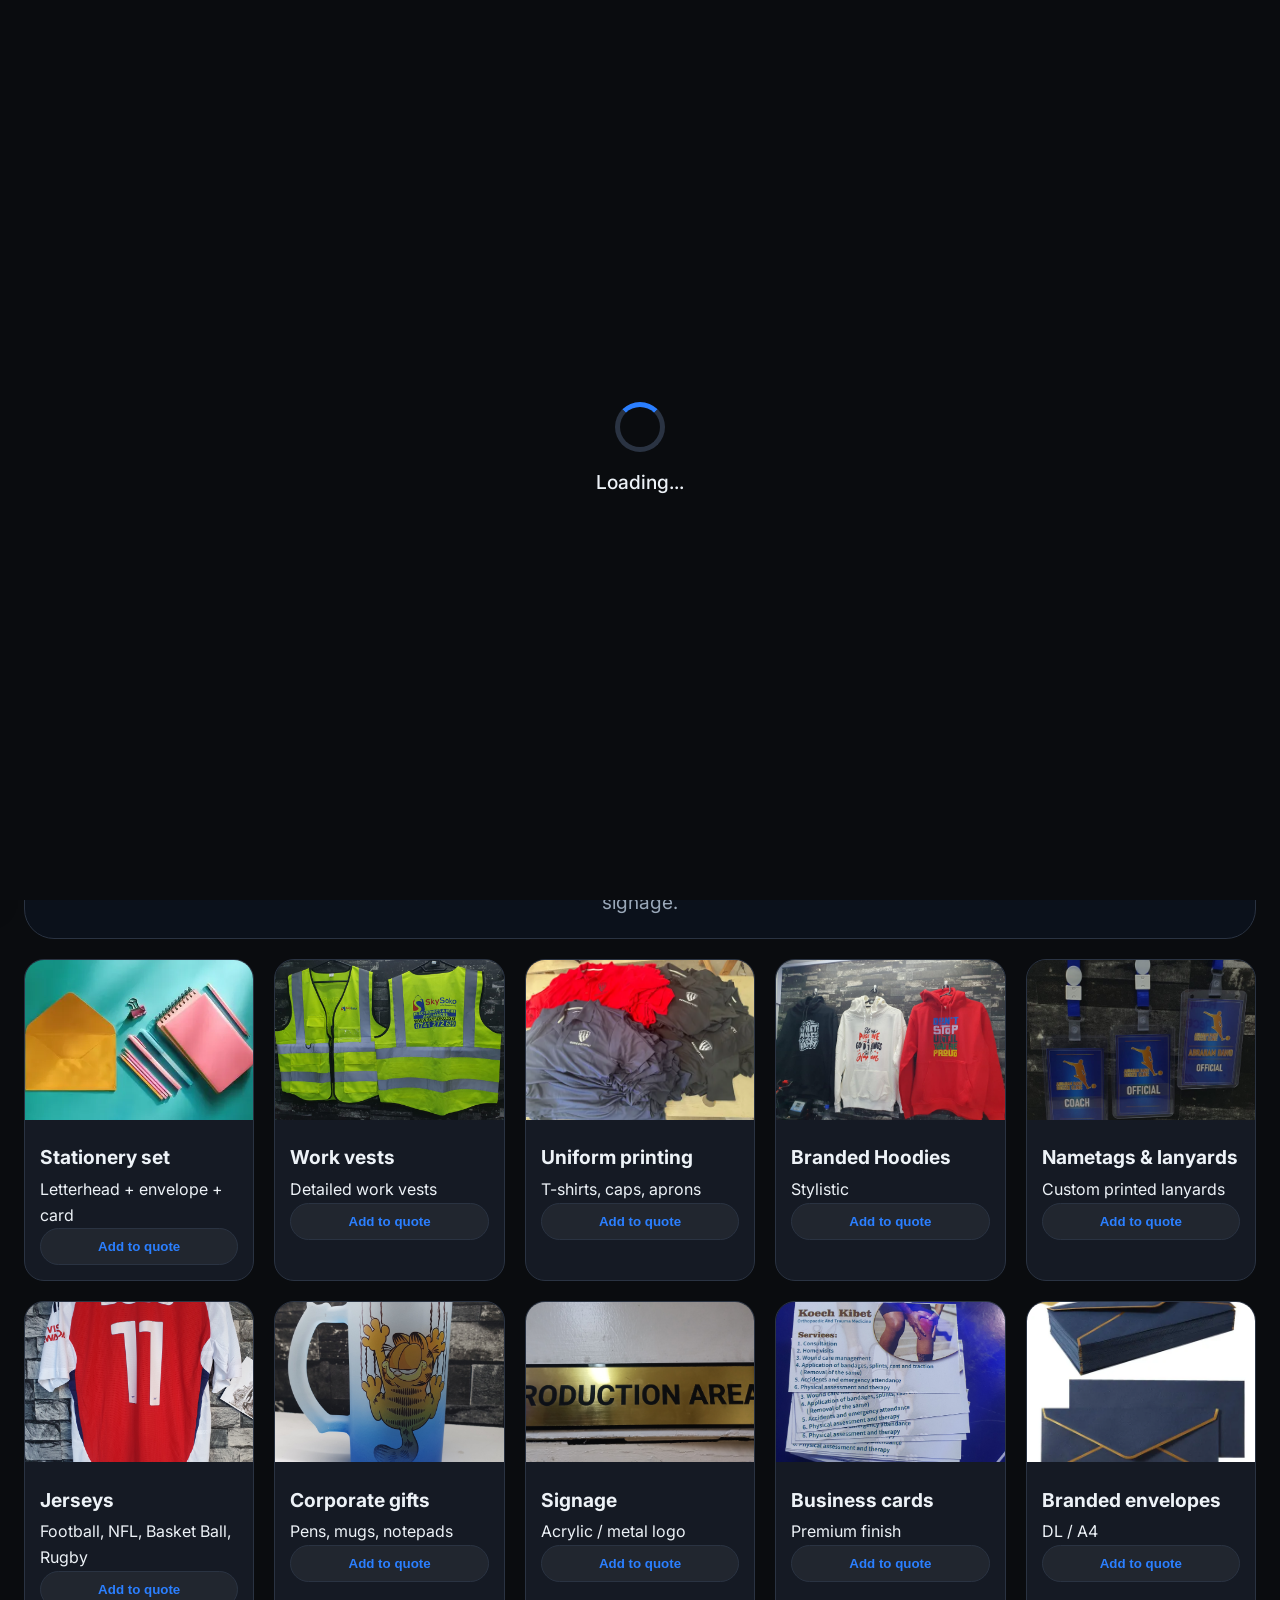
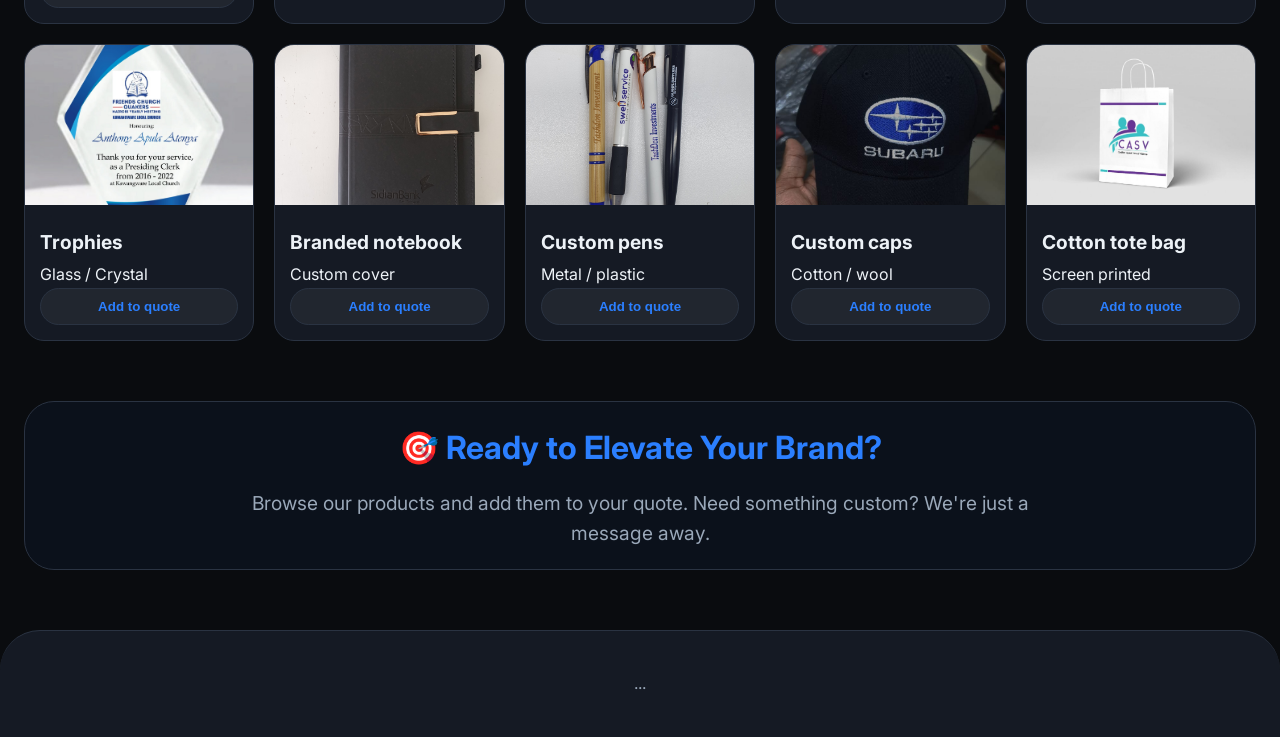
==== branding.html @ 198c9881 "added new separate pages differentiated the desktop mode from mobile" ====
<!DOCTYPE html>
<html lang="en" data-theme="dark">
<head>
    <meta charset="UTF-8">
    <meta name="viewport" content="width=device-width, initial-scale=1.0, maximum-scale=1.0, user-scalable=yes">
    <title>alQa Brands | Corporate Branding</title>
    <link href="https://fonts.googleapis.com/css2?family=Inter:wght@300;400;500;600;700;800;900&display=swap" rel="stylesheet">
    <link href="style.css" rel="stylesheet">
</head>
<body>
<div id="loading-screen" class="loading-screen">
    <div class="spinner"></div>
    <p>Loading...</p>
</div>

<div class="doodle-wrapper">
    <div class="doodle shape-circle"></div>
    <div class="doodle shape-triangle"></div>
    <div class="doodle shape-square"></div>
    <div class="doodle shape-blob"></div>
</div>

<div id="toast" class="toast">Thank you for contacting us! We'll reach back within 24 hours.</div>

<!-- MODAL for adding to cart -->
<div id="cartModal" class="modal">...</div>
<div id="channelModal" class="modal channel-modal">...</div>

<div id="overlay" class="overlay" onclick="closeNav()"></div>

<!-- Mobile Sidebar (same as design.html) -->
<div id="mySidebar" class="sidebar">...</div>

<a href="#quote-area" class="cart-float" id="cart-float">🛒 Quote (<span id="cart-count">0</span>)</a>

<header>
    <div class="logo">
        <a href="index.html" title="Back to top">
            <img src="images/logo/best logo.png" class="logo-img" alt="alQa">
        </a>
    </div>
    <nav class="desktop-nav">
        <ul>
            <li><a href="index.html">🏠 Home</a></li>
            <li><a href="index.html#about">📌 About</a></li>
            <li class="dropdown">
                <a href="#">📦 Services ▼</a>
                <ul class="dropdown-menu">
                    <li><a href="design.html">🎨 Design</a></li>
                    <li><a href="branding.html">🏷️ Branding</a></li>
                    <li><a href="printing.html">🖨️ Printing</a></li>
                </ul>
            </li>
            <li><a href="index.html#contact">📞 Contact</a></li>
            <li><a href="#quote-area" class="cart-nav">🛒 <span id="nav-cart-count">0</span></a></li>
        </ul>
    </nav>
    <div class="mobile-controls">...</div>
</header>

<div class="container">
    <div class="persuasive">
        <h3>🌟 Build a Brand That Lasts</h3>
        <p>Your brand is more than a logo – it's the emotion people feel when they interact with your business. We create cohesive identities that build trust and recognition. From stationery to signage, we've got you covered.</p>
    </div>

    <h1 class="page-title">🏷️ Corporate Branding</h1>
    <p class="page-description">Discover our full range of branding products. Make your mark with consistent, professional branding.</p>

    <!-- Carousel for Branding (6 slides) – replace with your slides -->
    <div class="carousel-container" id="carousel-branding">
        <div class="carousel-slides">
            <div class="carousel-slide">
                <img src="images/branding/T-shirts2.jpeg" alt="Branding 1">
                <img src="images/branding/hoodie.jpeg" alt="Branding 2">
                <img src="images/branding/glass trophies.jpeg" alt="Branding 3">
                <img src="images/branding/wrist bands.jpeg" alt="Branding 4">
            </div>
            <div class="carousel-slide">
                <img src="images/branding/office branding 1.jpg" alt="Branding 5">
                <img src="images/branding/nametags.jpeg" alt="Branding 6">
                <img src="images/branding/T-shirts4.jpeg" alt="Branding 7">
                <img src="images/branding/hoodie3.jpeg" alt="Branding 8">
            </div>
            <div class="carousel-slide">
                <img src="images/printing/arsenal.jpg" alt="Branding 9">
                <img src="images/branding/cups2.jpg" alt="Branding 10">
                <img src="images/branding/sign.jpg" alt="Branding 11">
                <img src="images/branding/business cards.jpg" alt="Branding 12">
            </div>
            <div class="carousel-slide">
                <img src="images/branding/hoodie2.jpeg" alt="Branding 13">
                <img src="images/branding/cotton caps2.jpeg" alt="Branding 14">
                <img src="images/branding/booklet.jpg" alt="Branding 15">
                <img src="images/branding/pens.jpg" alt="Branding 16">
            </div>
            <div class="carousel-slide">
                <img src="images/branding/cups1.jpg" alt="Branding 17">
                <img src="images/branding/shoppingbags.jpg" alt="Branding 18">
                <img src="images/branding/IMG20250901142927.jpg" alt="Branding 19">
                <img src="images/branding/lanyards.jpeg" alt="Branding 20">
            </div>
            <div class="carousel-slide">
                <img src="images/branding/office branding 3.jpg" alt="Branding 21">
                <img src="images/branding/mugs.jpeg" alt="Branding 22">
                <img src="images/branding/office branding.jpeg" alt="Branding 23">
                <img src="images/branding/branded envelopes.webp" alt="Branding 24">
            </div>
        </div>
        <div class="carousel-arrow prev" onclick="changeSlide('branding', -1)">❮</div>
        <div class="carousel-arrow next" onclick="changeSlide('branding', 1)">❯</div>
        <div class="carousel-dots" id="dots-branding"></div>
    </div>

    <div class="persuasive" style="margin-top: 20px;">
        <h3>📈 Why Consistent Branding Matters</h3>
        <p>Brands that are consistently presented are 3–4 times more likely to be noticed. We help you maintain that consistency across every touchpoint – from business cards to office signage.</p>
    </div>

    <!-- Gallery grid with many containers -->
    <div class="gallery-grid">
        <!-- all branding cards (15+ items) – replace with your actual cards -->
        <div class="gallery-card"><img src="images/branding/stationeryset.webp" class="gallery-img"><div class="gallery-info"><h3>Stationery set</h3><p>Letterhead + envelope + card</p><button class="add-btn" onclick="openModal('Stationery set')">Add to quote</button></div></div>
        <div class="gallery-card"><img src="images/branding/work vests.jpeg" class="gallery-img"><div class="gallery-info"><h3>Work vests</h3><p>Detailed work vests</p><button class="add-btn" onclick="openModal('Vehicle wrap')">Add to quote</button></div></div>
        <div class="gallery-card"><img src="images/branding/uniform.webp" class="gallery-img"><div class="gallery-info"><h3>Uniform printing</h3><p>T-shirts, caps, aprons</p><button class="add-btn" onclick="openModal('Uniform printing')">Add to quote</button></div></div>
        <div class="gallery-card"><img src="images/branding/hoodie2.jpeg" class="gallery-img"><div class="gallery-info"><h3>Branded Hoodies</h3><p>Stylistic </p><button class="add-btn" onclick="openModal('Brand manual')">Add to quote</button></div></div>
        <div class="gallery-card"><img src="images/branding/lanyards.jpeg" class="gallery-img"><div class="gallery-info"><h3>Nametags & lanyards</h3><p>Custom printed lanyards</p><button class="add-btn" onclick="openModal('Lanyards')">Add to quote</button></div></div>
        <div class="gallery-card"><img src="images/printing/arsenal.jpg" class="gallery-img"><div class="gallery-info"><h3>Jerseys</h3><p>Football, NFL, Basket Ball, Rugby</p><button class="add-btn" onclick="openModal('Expo booth')">Add to quote</button></div></div>
        <div class="gallery-card"><img src="images/branding/cups2.jpg" class="gallery-img"><div class="gallery-info"><h3>Corporate gifts</h3><p>Pens, mugs, notepads</p><button class="add-btn" onclick="openModal('Corporate gifts')">Add to quote</button></div></div>
        <div class="gallery-card"><img src="images/branding/sign.jpg" class="gallery-img"><div class="gallery-info"><h3>Signage</h3><p>Acrylic / metal logo</p><button class="add-btn" onclick="openModal('Reception sign')">Add to quote</button></div></div>
        <div class="gallery-card"><img src="images/branding/business cards.jpg" class="gallery-img"><div class="gallery-info"><h3>Business cards</h3><p>Premium finish</p><button class="add-btn" onclick="openModal('Business cards')">Add to quote</button></div></div>
        <div class="gallery-card"><img src="images/branding/branded envelopes.webp" class="gallery-img"><div class="gallery-info"><h3>Branded envelopes</h3><p>DL / A4</p><button class="add-btn" onclick="openModal('Envelopes')">Add to quote</button></div></div>
        <div class="gallery-card"><img src="images/branding/glass trophies.jpeg" class="gallery-img"><div class="gallery-info"><h3>Trophies</h3><p>Glass / Crystal</p><button class="add-btn" onclick="openModal('Presentation folder')">Add to quote</button></div></div>
        <div class="gallery-card"><img src="images/branding/booklet.jpg" class="gallery-img"><div class="gallery-info"><h3>Branded notebook</h3><p>Custom cover</p><button class="add-btn" onclick="openModal('Notebook')">Add to quote</button></div></div>
        <div class="gallery-card"><img src="images/branding/pens.jpg" class="gallery-img"><div class="gallery-info"><h3>Custom pens</h3><p>Metal / plastic</p><button class="add-btn" onclick="openModal('Custom pens')">Add to quote</button></div></div>
        <div class="gallery-card"><img src="images/branding/cotton caps.jpeg" class="gallery-img"><div class="gallery-info"><h3>Custom caps</h3><p>Cotton / wool</p><button class="add-btn" onclick="openModal('Caps')">Add to quote</button></div></div>
        <div class="gallery-card"><img src="images/branding/shoppingbags.jpg" class="gallery-img"><div class="gallery-info"><h3>Cotton tote bag</h3><p>Screen printed</p><button class="add-btn" onclick="openModal('Tote bag')">Add to quote</button></div></div>
    </div>

    <div class="persuasive" style="margin-bottom: 60px;">
        <h3>🎯 Ready to Elevate Your Brand?</h3>
        <p>Browse our products and add them to your quote. Need something custom? We're just a message away.</p>
    </div>
</div>

<footer>...</footer>
<script src="fyeti.js"></script>
</body>
</html>
---- style.css ----
:root {
    --bg-color: #0a0c0f;
    --bg-gradient: linear-gradient(180deg, #0f1a2f 0%, #0a0c0f 600px);
    --nav-bg: #1c07bb;
    --card-bg: #151a24;
    --border-color: #2a3342;
    --sidebar-bg: #11161e;
    --text-color: #edf2f7;
    --text-muted: #9aa8b9;
    --accent: #2b7fff;
    --accent-print: #d946ef;
    --contact-bg: #1e2b4f;
    --whatsapp: #25D366;
    --danger: #f87171;
    --success: #34d399;
    --card-hover: #1f2a3a;
    --shadow: 0 20px 30px -10px rgba(0,0,0,0.6);
}
[data-theme="light"] {
    --bg-color: #f8fafc;
    --bg-gradient: linear-gradient(180deg, #e2e8f0 0%, #f8fafc 600px);
    --nav-bg: #2563eb;
    --card-bg: #ffffff;
    --border-color: #d1d9e6;
    --sidebar-bg: #ffffff;
    --text-color: #1e293b;
    --text-muted: #475569;
    --accent: #2563eb;
    --contact-bg: #2563eb;
    --card-hover: #f1f5f9;
    --shadow: 0 20px 30px -10px rgba(0,0,0,0.1);
}
* { margin: 0; padding: 0; box-sizing: border-box; }
html { scroll-behavior: smooth; }
body {
    font-family: 'Inter', sans-serif;
    background-color: var(--bg-color);
    background-image: var(--bg-gradient);
    background-attachment: fixed;
    color: var(--text-color);
    line-height: 1.6;
    min-height: 100vh;
    overflow-x: hidden;
    transition: background 0.3s, color 0.3s;
}
.container { max-width: 1280px; margin: 0 auto; padding: 0 24px; position: relative; z-index: 2; }
.doodle-wrapper { position: fixed; inset: 0; overflow: hidden; z-index: 0; pointer-events: none; opacity: 0.2; }
.shape-circle { width: 200px; height: 200px; border-radius: 50%; border: 2px solid var(--accent); top: 5%; left: -5%; animation: driftRight 30s infinite linear; }
.shape-triangle { width: 0; height: 0; border-left: 7px solid transparent; border-right: 7px solid transparent; border-bottom: 100px solid var(--accent-print); bottom: 5%; right: 5%; animation: floatUpRotate 25s infinite linear; }
.shape-square { width: 100px; height: 100px; border: 3px dashed var(--text-muted); bottom: 15%; left: 10%; animation: tumbleRight 35s infinite linear; }
.shape-blob { width: 500px; height: 500px; background: radial-gradient(circle, var(--accent) 0%, transparent 70%); opacity: 0.03; top: 50%; left: 50%; transform: translate(-50%, -50%); filter: blur(70px); animation: pulseBig 12s infinite ease-in-out; }
@keyframes driftRight { 0% { transform: translateX(0) rotate(0); } 100% { transform: translateX(120vw) rotate(20deg); } }
@keyframes floatUpRotate { 0% { transform: translateY(0) rotate(0deg); } 100% { transform: translateY(-120vh) rotate(360deg); } }
@keyframes tumbleRight { 0% { left: -10%; transform: rotate(0deg); } 100% { left: 110%; transform: rotate(720deg); } }
@keyframes pulseBig { 0%,100% { transform: translate(-50%,-50%) scale(1); } 50% { transform: translate(-50%,-50%) scale(1.3); } }

/* Loading Screen */
.loading-screen {
    position: fixed;
    top: 0;
    left: 0;
    width: 100%;
    height: 100%;
    background: var(--bg-color);
    z-index: 9999;
    display: flex;
    flex-direction: column;
    align-items: center;
    justify-content: center;
    transition: opacity 0.5s ease;
}
.spinner {
    width: 50px;
    height: 50px;
    border: 5px solid var(--border-color);
    border-top-color: var(--accent);
    border-radius: 50%;
    animation: spin 1s linear infinite;
    margin-bottom: 15px;
}
.loading-screen p {
    color: var(--text-color);
    font-size: 1.2rem;
    font-weight: 500;
}
@keyframes spin {
    to { transform: rotate(360deg); }
}

/* laptop scene with logo */
.laptop-scene { display: flex; justify-content: center; align-items: flex-end; height: 280px; margin: 20px 0 20px; perspective: 1000px; position: relative; }
.person { position: absolute; bottom: 20px; left: 50%; transform: translateX(-50%); z-index: 1; display: flex; flex-direction: column; align-items: center; animation: typeBob 2.2s infinite ease-in-out; }
.person-head { width: 70px; height: 80px; background: #e0ac69; border-radius: 40px; box-shadow: inset -5px -5px 10px rgba(0,0,0,0.2); }
.person-hair { position: absolute; top: -4px; left: -4px; width: 78px; height: 35px; background: #2b2b2b; border-radius: 40px 40px 10px 10px; }
.person-body { width: 130px; height: 90px; background: var(--nav-bg); border-radius: 40px 40px 0 0; margin-top: -8px; }
.laptop { position: relative; z-index: 10; width: 320px; transform-style: preserve-3d; transform: rotateX(8deg); animation: laptopFloat 5s ease-in-out infinite; }
.laptop-screen { width: 320px; height: 200px; background: #111; border: 8px solid #333; border-radius: 12px 12px 0 0; display: flex; align-items: center; justify-content: center; box-shadow: 0 0 30px rgba(43,127,255,0.2); }
.laptop-display { width: 100%; height: 100%; background: linear-gradient(135deg, #1a2a4a, #0a0c10); overflow: hidden; position: relative; display: flex; align-items: center; justify-content: center; }
.laptop-base { width: 360px; height: 18px; background: #333; border-radius: 0 0 15px 15px; position: absolute; bottom: -18px; left: -20px; box-shadow: 0 15px 30px rgba(0,0,0,0.7); }
.pop-icon { position: absolute; width: 48px; height: 48px; background: rgba(255,255,255,0.05); backdrop-filter: blur(4px); border-radius: 50%; display: flex; align-items: center; justify-content: center; border: 2px solid var(--accent); box-shadow: 0 0 25px var(--accent); opacity: 0; z-index: 20; }
.icon-design { animation: popOutLaptop 4s infinite ease-out 0s; left: 30%; top: 30%; }
.icon-brand { animation: popOutLaptop 4s infinite ease-out 1.2s; left: 50%; top: 40%; border-color: var(--accent-print); }
.icon-print { animation: popOutLaptop 4s infinite ease-out 2.4s; left: 40%; top: 50%; border-color: var(--whatsapp); }
@keyframes popOutLaptop { 0% { transform: scale(0) translateY(0); opacity: 0; } 15% { opacity: 1; } 100% { transform: scale(2) translateY(-180px); opacity: 0; } }
@keyframes typeBob { 0%,100% { transform: translateX(-50%) translateY(0); } 50% { transform: translateX(-50%) translateY(5px); } }
@keyframes laptopFloat { 0%,100% { transform: rotateX(8deg) translateY(0); } 50% { transform: rotateX(10deg) translateY(-8px); } }

/* Laptop logo styling */
.laptop-logo {
    position: relative;
    z-index: 15;
    background: rgba(255,255,255,0.1);
    border-radius: 20px;
    padding: 8px 12px;
    backdrop-filter: blur(4px);
    border: 2px solid var(--accent);
    box-shadow: 0 0 30px var(--accent);
    animation: logoGlow 3s infinite alternate;
    display: flex;
    align-items: center;
    gap: 8px;
}
.laptop-logo img {
    width: 40px;
    height: 40px;
    border-radius: 10px;
    object-fit: cover;
}
.laptop-logo span {
    font-weight: 900;
    font-size: 1.4rem;
    color: white;
    text-shadow: 0 0 10px var(--accent);
}
@keyframes logoGlow {
    0% { box-shadow: 0 0 20px var(--accent); border-color: var(--accent); }
    100% { box-shadow: 0 0 40px #fff; border-color: #fff; }
}

/* header & nav */
header { padding: 12px 30px; display: flex; justify-content: space-between; align-items: center; background: var(--nav-bg); box-shadow: 0 6px 18px rgba(0,0,0,0.3); position: sticky; top: 0; z-index: 2000; }
.logo { display: flex; align-items: center; }
.logo a { display: flex; align-items: center; text-decoration: none; }
.logo-img { height: 70px; width: auto; border-radius: 8px; object-fit: cover; cursor: pointer; }

/* Desktop Navigation */
.desktop-nav ul {
    display: flex;
    list-style: none;
    gap: 25px;
    align-items: center;
}

.desktop-nav a {
    color: white;
    text-decoration: none;
    font-weight: 500;
    transition: color 0.2s;
    padding: 8px 12px; /* add padding for border effect */
    border: 1px solid transparent;
    border-radius: 30px;
}
.desktop-nav a:hover {
    color: var(--accent);
    border-color: var(--accent);
    background: rgba(255,255,255,0.05);
}

/* Style the dropdown menu items like buttons */
.desktop-nav .dropdown-menu a {
    display: block;
    padding: 10px 20px;
    border: 1px solid transparent;
    border-radius: 20px;
    margin: 2px 5px;
    transition: 0.2s;
}
.desktop-nav .dropdown-menu a:hover {
    background: rgba(43,127,255,0.2);
    border-color: var(--accent);
    transform: translateX(5px);
}

/* Ensure page titles and descriptions are centered */
.page-title, .page-description {
    text-align: center;
}
.page-description {
    margin-bottom: 40px;
    font-size: 1.2rem;
    color: var(--text-muted);
}
/* Persuasive section styles */
.persuasive {
    text-align: center;
    margin: 60px 0 20px;
    padding: 20px;
    background: rgba(43,127,255,0.05);
    border-radius: 30px;
    border: 1px solid var(--border-color);
}
.persuasive h3 {
    font-size: 2rem;
    color: var(--accent);
    margin-bottom: 15px;
}
.persuasive p {
    font-size: 1.2rem;
    max-width: 800px;
    margin: 0 auto;
    color: var(--text-muted);
}
.desktop-nav .dropdown {
    position: relative;
}
.desktop-nav .dropdown-menu {
    display: none;
    position: absolute;
    top: 100%;
    left: 0;
    background: var(--sidebar-bg);
    border: 1px solid var(--border-color);
    border-radius: 8px;
    padding: 10px 0;
    min-width: 150px;
    z-index: 100;
}
.desktop-nav .dropdown:hover .dropdown-menu {
    display: block;
}
.desktop-nav .dropdown-menu li {
    list-style: none;
}
.desktop-nav .dropdown-menu a {
    display: block;
    padding: 8px 20px;
    color: var(--text-color);
}
.desktop-nav .dropdown-menu a:hover {
    background: rgba(43,127,255,0.1);
}
.desktop-nav .cart-nav {
    font-size: 1.5rem;
    color: white;
    text-decoration: none;
    display: inline-flex;
    align-items: center;
    gap: 4px;
    transition: 0.2s;
}
.desktop-nav .cart-nav:hover {
    transform: scale(1.1);
}
.desktop-nav .cart-nav span {
    background: var(--accent);
    color: black;
    border-radius: 50%;
    width: 22px;
    height: 22px;
    display: inline-flex;
    align-items: center;
    justify-content: center;
    font-size: 0.8rem;
    font-weight: bold;
    line-height: 1;
}

/* Mobile controls (hidden on desktop) */
.mobile-controls {
    display: none;
}
.mobile-controls .cart-nav {
    font-size: 1.5rem;
    color: white;
    text-decoration: none;
    display: inline-flex;
    align-items: center;
    gap: 4px;
    transition: 0.2s;
}
.mobile-controls .cart-nav:hover {
    transform: scale(1.1);
}
.mobile-controls .cart-nav span {
    background: var(--accent);
    color: black;
    border-radius: 50%;
    width: 22px;
    height: 22px;
    display: inline-flex;
    align-items: center;
    justify-content: center;
    font-size: 0.8rem;
    font-weight: bold;
    line-height: 1;
}
.menu-toggle { font-size: 1.8rem; cursor: pointer; color: white; background: none; border: none; padding: 5px; transition: 0.2s; }
.menu-toggle:hover { transform: rotate(15deg); }

/* sidebar (mobile) */
.sidebar { height: 100%; width: 300px; position: fixed; top: 0; left: -320px; background: var(--sidebar-bg); backdrop-filter: blur(12px); transition: 0.25s ease; padding-top: 90px; border-right: 1px solid var(--border-color); box-shadow: 8px 0 25px rgba(0,0,0,0.5); z-index: 1999; overflow-y: auto; }
.sidebar a, .dropdown-btn, .sidebar-theme-toggle { padding: 16px 28px; text-decoration: none; font-size: 1.1rem; color: var(--text-color); display: block; border: none; background: none; width: 100%; text-align: left; cursor: pointer; font-weight: 500; border-left: 3px solid transparent; transition: 0.2s; }
.sidebar a:hover, .dropdown-btn:hover, .sidebar-theme-toggle:hover { background: rgba(43,127,255,0.1); border-left-color: var(--accent); color: var(--accent); }
.sidebar-theme-toggle { font-size: 1.5rem; }
.dropdown-container { display: none; background: rgba(0,0,0,0.2); padding-left: 25px; }
.dropdown-container a { font-size: 0.95rem; padding: 12px 28px; color: var(--text-muted); }
.sidebar-cart-link { color: var(--accent) !important; font-weight: 700; border-top: 1px solid var(--border-color); margin-top: 15px; }
.overlay { position: fixed; display: none; inset: 0; background: rgba(0,0,0,0.65); z-index: 1998; cursor: pointer; backdrop-filter: blur(3px); }

/* cart float */
.cart-float { position: fixed; bottom: 25px; right: 25px; background: var(--whatsapp); color: white; padding: 14px 28px; border-radius: 7px; font-weight: 700; box-shadow: 0 8px 20px rgba(0,0,0,0.5); z-index: 1000; display: none; cursor: pointer; border: 1px solid rgba(255,255,255,0.15); font-size: 1.1rem; }
.cart-float:hover { background: #20ba5c; transform: scale(1.07); }

/* hero business style with images */
.hero { padding: 20px 0 7px; }
.hero-grid { display: grid; grid-template-columns: repeat(3,1fr); gap: 25px; margin-bottom: 40px; }
.hero-card {
    position: relative;
    display: flex;
    justify-content: center;
    align-items: center;
    height: 240px;
    border-radius: 24px;
    text-decoration: none;
    border: 1px solid var(--border-color);
    overflow: hidden;
    transition: 0.3s;
}
.hero-card img {
    position: absolute;
    top: 0;
    left: 0;
    width: 100%;
    height: 100%;
    object-fit: cover;
    z-index: 0;
}
.hero-card h2 {
    position: relative;
    z-index: 1;
    font-size: 2rem;
    font-weight: 900;
    text-transform: uppercase;
    letter-spacing: 3px;
    color: white;
    text-shadow: 0 4px 12px black;
    background: rgba(0,0,0,0.3);
    padding: 8px 20px;
    border-radius: 7px;
    backdrop-filter: blur(4px);
    border: 1px solid rgba(255,255,255,0.2);
}
.hero-card:hover { transform: translateY(-8px) scale(1.02); border-color: var(--accent); box-shadow: var(--shadow); }
.hero p { font-size: 1.3rem; color: var(--text-muted); max-width: 900px; margin: 0 auto 30px; text-align: center; }

.btn, .add-btn, .submit-btn { cursor: pointer; transition: 0.2s; border-radius: 12px; font-weight: 600; border: none; }
.btn { display: inline-block; background: var(--accent); color: white; padding: 14px 38px; text-decoration: none; font-size: 1.1rem; box-shadow: 0 6px 14px rgba(43,127,255,0.4); }
.btn:hover { background: #1a5fd9; transform: translateY(-3px); }
.add-btn { background: rgba(255,255,255,0.05); border: 1px solid var(--border-color); color: var(--accent); padding: 10px 18px; width: 100%; border-radius: 30px; font-weight: 600; }
.add-btn:hover { background: var(--accent); color: black; border-color: var(--accent); }

/* center button container */
.btn-center { text-align: center; margin-top: 20px; }
.view-more { text-align: center; margin: 20px 0 40px; }

/* sections */
.section-title { font-size: 2.4rem; margin: 70px 0 35px; text-align: center; font-weight: 700; letter-spacing: -0.02em; position: relative; }
.section-title:after { content: ''; display: block; width: 70px; height: 4px; background: var(--accent); margin: 15px auto 0; border-radius: 4px; }

/* About Us section */
.about-grid { display: grid; grid-template-columns: 1fr 1fr; gap: 40px; margin: 40px 0; align-items: start; }
.about-text { background: var(--card-bg); border: 1px solid var(--border-color); border-radius: 32px; padding: 35px; transition: 0.3s; }
.about-text:hover { transform: translateY(-5px); border-color: var(--accent); box-shadow: var(--shadow); }
.about-text h3 { font-size: 1.8rem; margin-bottom: 20px; color: var(--accent); }
.about-text p { color: var(--text-muted); margin-bottom: 20px; font-size: 1.1rem; line-height: 1.7; }
.about-highlight { display: flex; gap: 20px; margin-top: 25px; flex-wrap: wrap; }
.about-highlight-item { background: rgba(43,127,255,0.1); border-radius: 20px; padding: 15px 20px; flex: 1; min-width: 140px; border: 1px solid rgba(43,127,255,0.3); }
.about-highlight-item span { display: block; font-size: 1.5rem; font-weight: 800; color: var(--accent); }
.about-highlight-item small { color: var(--text-muted); font-size: 0.9rem; }
.about-map { background: var(--card-bg); border: 1px solid var(--border-color); border-radius: 32px; padding: 25px; transition: 0.3s; height: fit-content; }
.about-map:hover { transform: translateY(-5px); border-color: var(--accent); box-shadow: var(--shadow); }
.about-map img { width: 100%; border-radius: 24px; border: 1px solid var(--border-color); margin-bottom: 20px; }
.about-map h4 { font-size: 1.4rem; margin-bottom: 15px; color: var(--accent); }
.about-map p { display: flex; align-items: center; gap: 10px; margin-bottom: 15px; color: var(--text-muted); }
.about-map i { font-style: normal; font-size: 1.5rem; }

.services-grid, .steps-grid, .why-grid { display: grid; grid-template-columns: repeat(auto-fit,minmax(240px,1fr)); gap: 30px; margin-bottom: 60px; }
.service-card, .step-card, .why-card { background: var(--card-bg); border: 1px solid var(--border-color); border-radius: 24px; padding: 30px 20px; text-align: center; transition: 0.3s; backdrop-filter: blur(5px); }
.service-card:hover, .step-card:hover, .why-card:hover { transform: translateY(-10px); border-color: var(--accent); background: var(--card-hover); box-shadow: var(--shadow); }
.service-icon, .step-icon { font-size: 3.5rem; margin-bottom: 20px; }
.service-card h3, .step-card h3, .why-card h3 { font-size: 1.5rem; margin-bottom: 12px; }
.service-card p, .step-card p, .why-card p { color: var(--text-muted); font-size: 0.95rem; }

/* testimonials grid for 4 items */
.testimonials { display: grid; grid-template-columns: repeat(2,1fr); gap: 25px; margin: 40px 0; }
.testimonial-card { background: var(--card-bg); border-radius: 24px; padding: 30px; border: 1px solid var(--border-color); }
.testimonial-card p { font-style: italic; font-size: 1.1rem; margin-bottom: 15px; }
.testimonial-author { font-weight: 700; color: var(--accent); }

.gallery-grid { display: grid; grid-template-columns: repeat(auto-fit,minmax(200px,1fr)); gap: 20px; margin-bottom: 40px; }
.gallery-card { background: var(--card-bg); border-radius: 20px; overflow: hidden; border: 1px solid var(--border-color); transition: 0.3s; }
.gallery-card:hover { transform: translateY(-8px); border-color: var(--accent); box-shadow: var(--shadow); }
.gallery-img { width: 100%; height: 160px; object-fit: cover; background: #222; }
.gallery-info { padding: 15px; }
.gallery-info h3 { font-size: 1.2rem; margin-bottom: 4px; }

/* ========== HORIZONTAL CAROUSEL STYLES (4 images per slide, touching) ========== */
.carousel-container {
    position: relative;
    width: 100%;
    border-radius: 28px;
    overflow: hidden;
    box-shadow: var(--shadow);
    border: 1px solid var(--border-color);
    margin-bottom: 40px;
    background: var(--card-bg);
}
.carousel-slides {
    display: flex;
    flex-direction: row;
    transition: transform 0.5s ease-in-out;
    height: 200px;
}
.carousel-slide {
    flex: 0 0 100%;
    height: 100%;
    display: flex;
    flex-direction: row;
    gap: 0;
    padding: 0;
    background: var(--card-bg);
}
.carousel-slide img {
    flex: 1;
    height: 100%;
    object-fit: cover;
    border: 1px solid var(--border-color);
    transition: transform 0.3s;
}
.carousel-slide img:hover {
    transform: scale(1.02);
    border-color: var(--accent);
    z-index: 2;
}
.carousel-arrow {
    position: absolute;
    top: 50%;
    transform: translateY(-50%);
    width: 40px;
    height: 40px;
    background: rgba(0,0,0,0.5);
    border: 1px solid rgba(255,255,255,0.2);
    border-radius: 50%;
    display: flex;
    align-items: center;
    justify-content: center;
    color: white;
    font-size: 1.5rem;
    cursor: pointer;
    z-index: 10;
    transition: 0.2s;
    backdrop-filter: blur(4px);
}
.carousel-arrow:hover {
    background: var(--accent);
    border-color: var(--accent);
}
.carousel-arrow.prev { left: 15px; }
.carousel-arrow.next { right: 15px; }
.carousel-dots {
    position: absolute;
    bottom: 15px;
    left: 50%;
    transform: translateX(-50%);
    display: flex;
    gap: 10px;
    z-index: 10;
}
.carousel-dot {
    width: 12px;
    height: 12px;
    border-radius: 50%;
    background: rgba(255,255,255,0.5);
    border: 1px solid rgba(0,0,0,0.3);
    cursor: pointer;
    transition: 0.2s;
}
.carousel-dot.active {
    background: var(--accent);
    transform: scale(1.2);
}
.carousel-container:hover .carousel-slides {
    animation-play-state: paused;
}
@media (max-width: 700px) {
    .carousel-slides { height: 150px; }
}
@media (max-width: 480px) {
    .carousel-slides { height: 120px; }
}

/* ===== MODAL FOR ADD TO CART ===== */
.modal {
    display: none;
    position: fixed;
    top: 0; left: 0; width: 100%; height: 100%;
    background: rgba(0,0,0,0.7);
    align-items: center;
    justify-content: center;
    z-index: 3000;
    backdrop-filter: blur(5px);
}
.modal.active { display: flex; }
.modal-content {
    background: var(--card-bg);
    border: 2px solid var(--accent);
    border-radius: 32px;
    padding: 30px;
    max-width: 400px;
    width: 90%;
    box-shadow: var(--shadow);
}
.modal-content h3 { font-size: 1.8rem; margin-bottom: 20px; color: var(--accent); }
.modal-content label { display: block; margin: 15px 0 5px; color: var(--text-muted); }
.modal-content input, .modal-content textarea {
    width: 100%;
    padding: 12px;
    background: rgba(255,255,255,0.05);
    border: 1px solid var(--border-color);
    border-radius: 16px;
    color: var(--text-color);
    font-family: 'Inter', sans-serif;
}
.modal-content textarea { resize: vertical; min-height: 80px; }
.modal-actions { display: flex; gap: 15px; margin-top: 25px; justify-content: flex-end; }
.modal-actions button { padding: 12px 24px; border-radius: 40px; font-weight: 700; cursor: pointer; border: none; transition: 0.2s; }
.modal-actions .cancel { background: transparent; border: 2px solid var(--border-color); color: var(--text-muted); }
.modal-actions .cancel:hover { border-color: var(--danger); color: var(--danger); }
.modal-actions .confirm { background: var(--accent); color: black; }
.modal-actions .confirm:hover { background: #1a5fd9; transform: scale(1.05); }

/* Channel selection modal (for WhatsApp/Email) */
.channel-modal .modal-content { text-align: center; }
.channel-options { display: flex; gap: 20px; justify-content: center; margin: 30px 0; }
.channel-option {
    background: var(--card-hover);
    border: 1px solid var(--border-color);
    border-radius: 24px;
    padding: 20px;
    flex: 1;
    max-width: 140px;
    cursor: pointer;
    transition: 0.2s;
}
.channel-option:hover {
    border-color: var(--accent);
    transform: translateY(-5px);
    background: var(--card-bg);
}
.channel-option .icon { font-size: 3rem; margin-bottom: 10px; }
.channel-option span { font-weight: 700; color: var(--text-color); }

/* Toast notification - hidden by default */
.toast {
    display: none;
    position: fixed;
    top: 20px;
    left: 50%;
    transform: translateX(-50%) translateY(-100px);
    background: var(--success);
    color: black;
    padding: 16px 30px;
    border-radius: 7px;
    font-weight: 700;
    box-shadow: var(--shadow);
    z-index: 4000;
    transition: transform 0.3s ease;
    border: 2px solid var(--accent);
    text-align: center;
    min-width: 300px;
    backdrop-filter: blur(5px);
}
.toast.show { display: block; transform: translateX(-50%) translateY(0); }

/* quote area */
#quote-area { background: var(--card-bg); padding: 30px; border-radius: 28px; margin: 40px 0; border: 2px solid var(--accent); display: none; box-shadow: var(--shadow); }
#quote-area h3 { font-size: 1.8rem; margin-bottom: 20px; display: flex; align-items: center; gap: 10px; }
.quote-items { display: flex; flex-direction: column; gap: 12px; }
.quote-row { display: flex; justify-content: space-between; align-items: center; background: rgba(255,255,255,0.03); padding: 15px 20px; border-radius: 18px; border: 1px solid var(--border-color); }
.quote-details { display: flex; flex-direction: column; }
.quote-name { font-weight: 700; color: var(--accent); font-size: 1.1rem; }
.quote-note { font-size: 0.9rem; color: var(--text-muted); }
.quote-qty { background: var(--accent); color: black; padding: 4px 12px; border-radius: 40px; font-weight: 700; margin-right: 15px; }
.remove-btn { color: var(--danger); cursor: pointer; font-weight: 700; padding: 6px 15px; border-radius: 30px; border: 1px solid var(--border-color); }
.remove-btn:hover { background: var(--danger); color: white; border-color: var(--danger); }
.quote-total { font-size: 1.4rem; font-weight: 800; text-align: right; margin-top: 20px; color: var(--accent); }
.quote-actions { display: flex; gap: 15px; justify-content: flex-end; margin-top: 20px; }
.quote-actions button { background: transparent; border: 2px solid var(--accent); color: var(--accent); padding: 12px 25px; border-radius: 40px; font-weight: 700; cursor: pointer; transition: 0.2s; }
.quote-actions button:hover { background: var(--accent); color: black; }

.contact-section-wrapper { background: var(--contact-bg); padding: 60px 30px; border-radius: 48px; color: white; margin: 60px 0; }
.contact-container { display: grid; grid-template-columns: repeat(auto-fit,minmax(300px,1fr)); gap: 40px; }
.contact-form-wrapper { background: rgba(0,0,0,0.25); padding: 35px; border-radius: 32px; backdrop-filter: blur(5px); }
.form-input, .form-select, .form-textarea { width: 100%; padding: 14px; background: rgba(255,255,255,0.1); border: 1px solid rgba(255,255,255,0.2); border-radius: 18px; color: white; }
.submit-btn { background: white; color: var(--contact-bg); padding: 16px; font-weight: 800; border-radius: 7px; font-size: 1.2rem; }
.contact-info-grid { display: grid; gap: 20px; }
.contact-card { background: rgba(0,0,0,0.25); padding: 25px; border-radius: 28px; display: flex; align-items: center; gap: 20px; border: 1px solid rgba(255,255,255,0.1); }
.contact-card .icon { font-size: 2rem; }
.contact-card a { color: white; text-decoration: underline; word-break: break-word; }
.contact-card a:hover { color: var(--accent); }

footer { text-align: center; padding: 40px; border-top: 1px solid var(--border-color); color: var(--text-muted); background: var(--card-bg); border-radius: 40px 40px 0 0; margin-top: 50px; }
.footer-links { display: flex; justify-content: center; gap: 30px; margin: 20px 0; }
.footer-links a { color: var(--text-muted); text-decoration: none; }
.footer-links a:hover { color: var(--accent); }

/* ========== ENHANCED MOBILE RESPONSIVENESS ========== */
@media (max-width: 700px) {
    .desktop-nav { display: none; }
    .mobile-controls { display: flex; gap: 20px; align-items: center; }
    .hero-grid { grid-template-columns: 1fr; }
    .testimonials { grid-template-columns: 1fr; }
    .about-grid { grid-template-columns: 1fr; }
    .contact-section-wrapper { padding: 40px 20px; border-radius: 32px; }
    .contact-container { grid-template-columns: 1fr; gap: 30px; }
    .contact-form-wrapper { padding: 25px; }
    .contact-card { padding: 20px; }
    .channel-options { flex-direction: column; align-items: center; }
    .channel-option { max-width: 200px; width: 100%; }
}
@media (min-width: 701px) {
    .mobile-controls { display: none; }
    .desktop-nav { display: block; }
}
@media (max-width: 480px) {
    .container { padding: 0 16px; }
    .contact-section-wrapper { padding: 30px 15px; margin: 40px 0; }
    .contact-form-wrapper { padding: 20px 15px; }
    .contact-card { padding: 15px; gap: 15px; }
    .contact-card .icon { font-size: 1.8rem; }
    .form-input, .form-select, .form-textarea { padding: 12px; }
    .submit-btn { padding: 14px; font-size: 1.1rem; }
    .section-title { font-size: 2rem; }
}
@media (max-width: 360px) {
    .contact-section-wrapper { padding: 20px 10px; }
    .contact-form-wrapper { padding: 15px 10px; }
    .contact-card { padding: 12px 10px; gap: 10px; }
    .contact-card .icon { font-size: 1.5rem; }
    .contact-card a { font-size: 0.9rem; }
    .form-input, .form-select, .form-textarea { padding: 10px; font-size: 0.9rem; }
    .submit-btn { padding: 12px; font-size: 1rem; }
    .section-title { font-size: 1.8rem; }
}
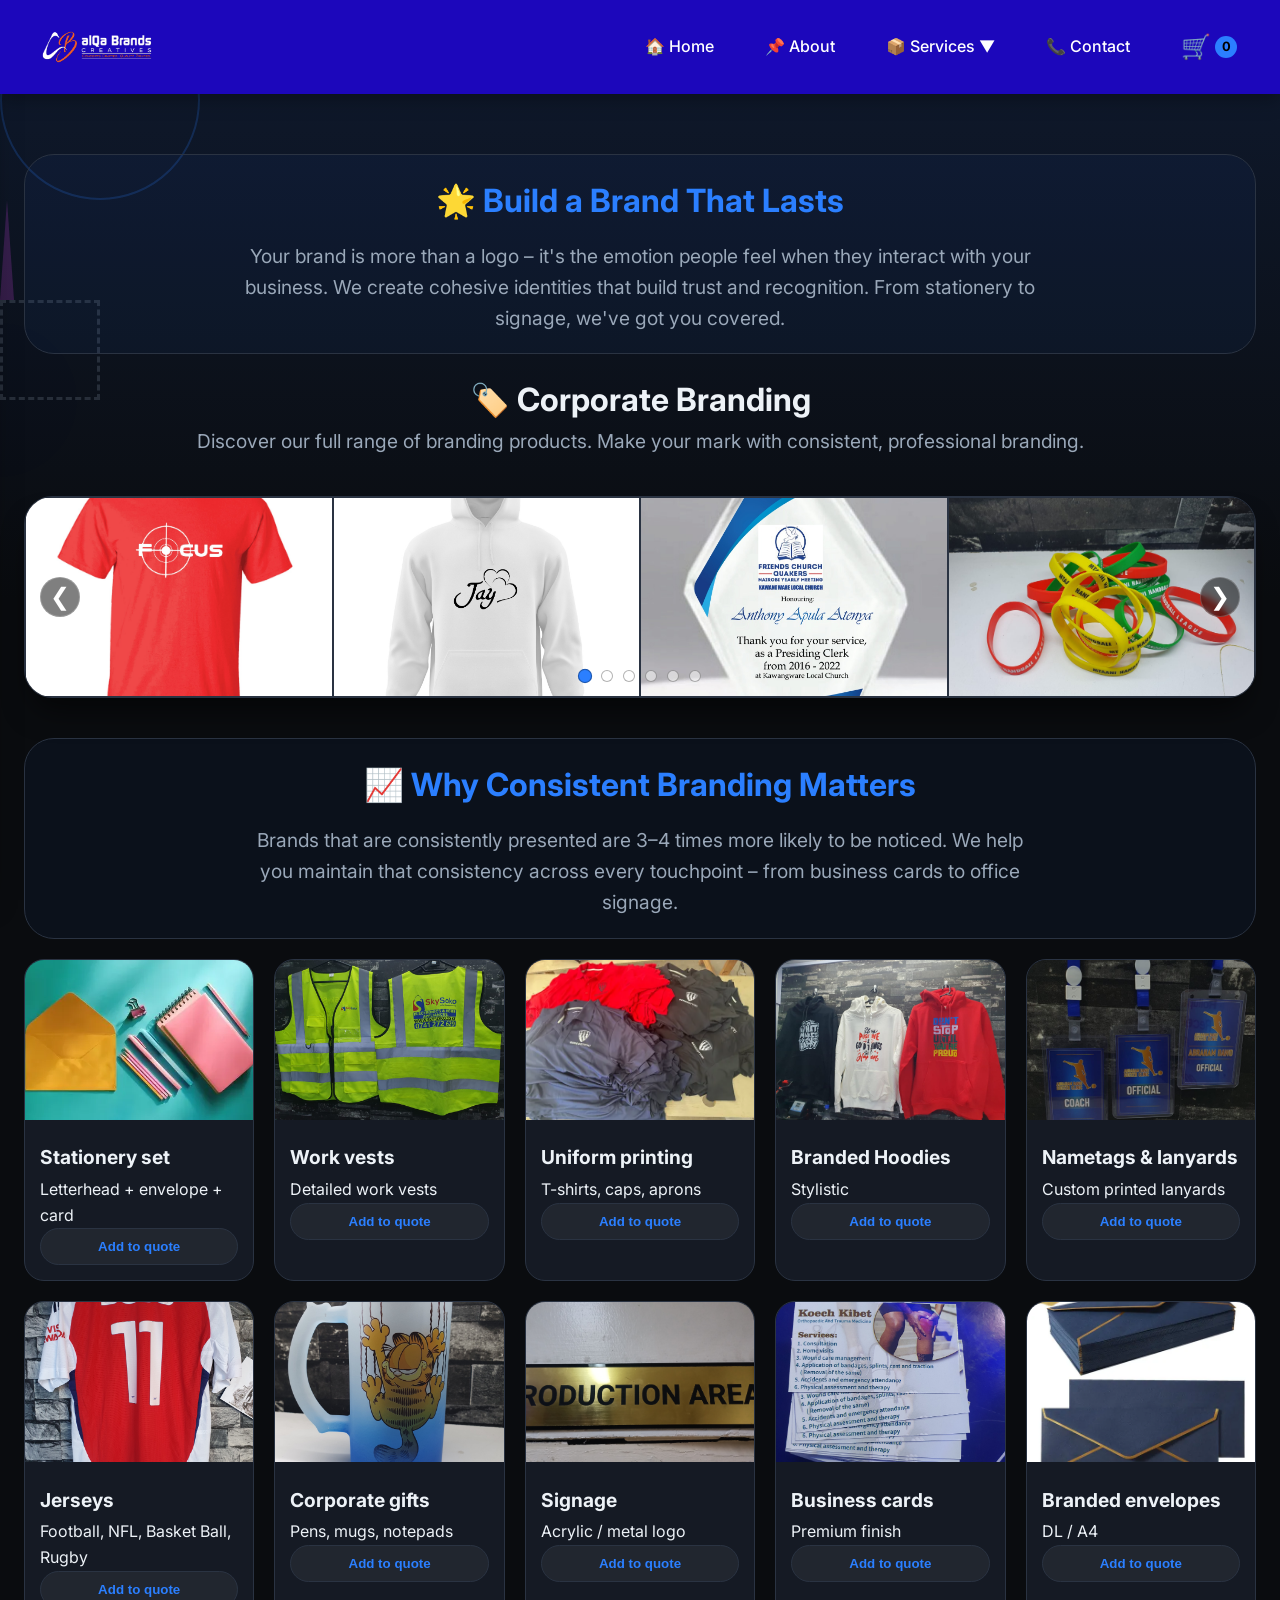
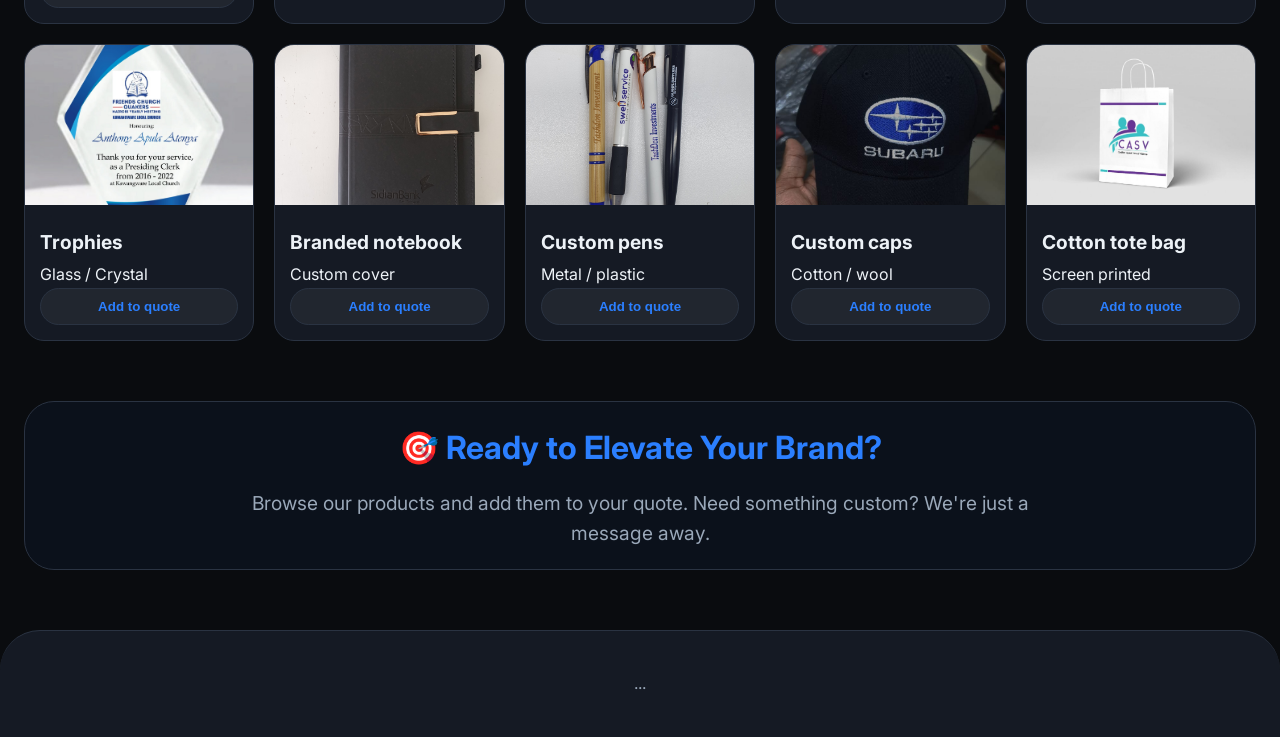
==== commit 2ab8d3c4: "necessary changes on homepage" ====
--- a/branding.html
+++ b/branding.html
@@ -8,10 +8,19 @@
     <link href="style.css" rel="stylesheet">
 </head>
 <body>
+<!-- Loading Screen -->
 <div id="loading-screen" class="loading-screen">
     <div class="spinner"></div>
     <p>Loading...</p>
 </div>
+
+<!-- Force hide loading screen after 1 second (backup) -->
+<script>
+    setTimeout(function() {
+        var ls = document.getElementById('loading-screen');
+        if (ls) ls.style.display = 'none';
+    }, 1000);
+</script>
 
 <div class="doodle-wrapper">
     <div class="doodle shape-circle"></div>
--- a/style.css
+++ b/style.css
@@ -149,6 +149,18 @@
     list-style: none;
     gap: 25px;
     align-items: center;
+}
+.desktop-nav .theme-toggle {
+    background: none;
+    border: none;
+    font-size: 1.5rem;
+    cursor: pointer;
+    color: white;
+    padding: 5px;
+    transition: 0.2s;
+}
+.desktop-nav .theme-toggle:hover {
+    transform: rotate(15deg);
 }
 
 .desktop-nav a {
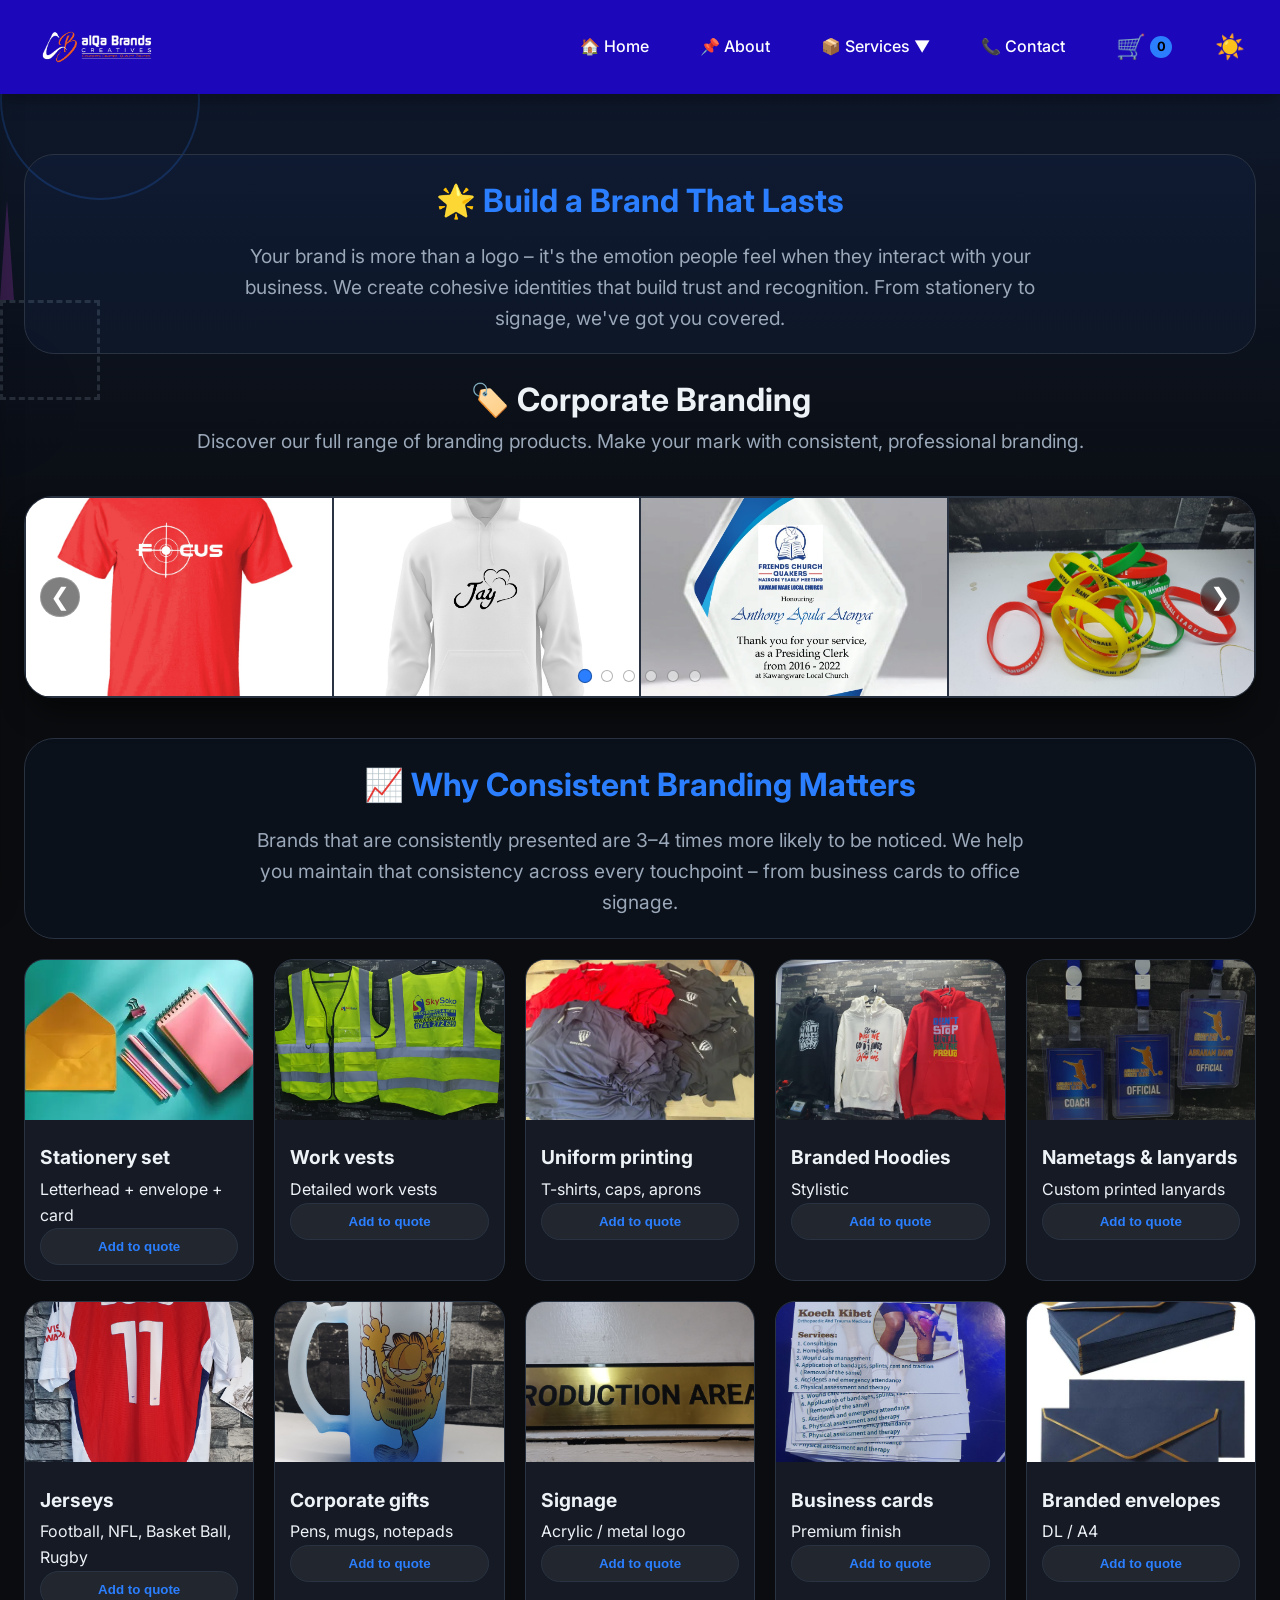
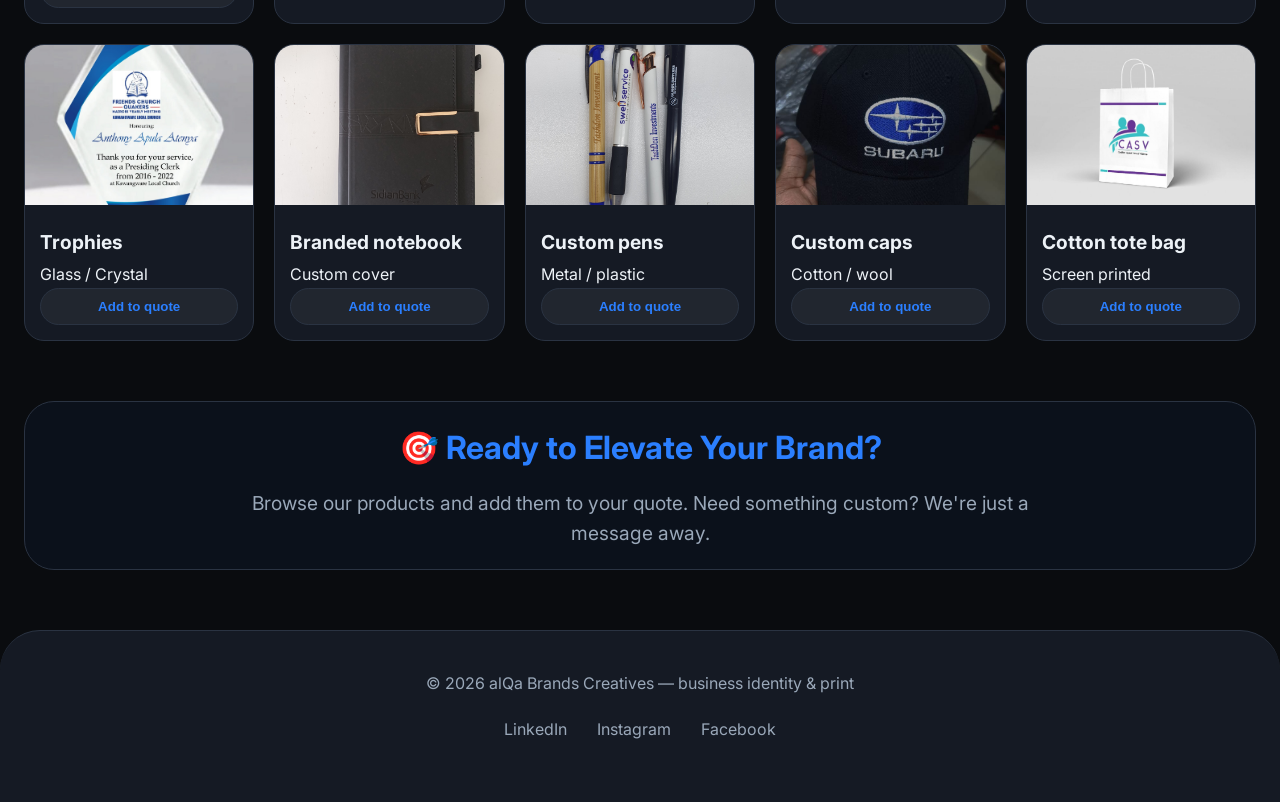
==== commit 6d4aa073: "the quotes updated" ====
--- a/branding.html
+++ b/branding.html
@@ -29,17 +29,70 @@
     <div class="doodle shape-blob"></div>
 </div>
 
+<!-- Toast notification - hidden by default -->
 <div id="toast" class="toast">Thank you for contacting us! We'll reach back within 24 hours.</div>
 
 <!-- MODAL for adding to cart -->
-<div id="cartModal" class="modal">...</div>
-<div id="channelModal" class="modal channel-modal">...</div>
-
+<div id="cartModal" class="modal">
+    <div class="modal-content">
+        <h3 id="modalItemName">Add to quote</h3>
+        <label for="modalQuantity">Quantity</label>
+        <input type="number" id="modalQuantity" value="1" min="1">
+        <label for="modalNote">Note (size, color, details)</label>
+        <textarea id="modalNote" placeholder="e.g., A0 size, red background..."></textarea>
+        <div class="modal-actions">
+            <button class="cancel" onclick="closeModal()">Cancel</button>
+            <button class="confirm" onclick="confirmAddToCart()">Add to quote</button>
+        </div>
+    </div>
+</div>
+
+<!-- Channel selection modal (WhatsApp / Email) -->
+<div id="channelModal" class="modal channel-modal">
+    <div class="modal-content">
+        <h3>Choose how to send</h3>
+        <div class="channel-options">
+            <div class="channel-option" onclick="sendViaWhatsApp()">
+                <div class="icon">💬</div>
+                <span>WhatsApp</span>
+            </div>
+            <div class="channel-option" onclick="sendViaEmail()">
+                <div class="icon">📧</div>
+                <span>Email</span>
+            </div>
+        </div>
+        <div class="modal-actions" style="justify-content: center;">
+            <button class="cancel" onclick="closeChannelModal()">Cancel</button>
+        </div>
+    </div>
+</div>
+
+<!-- Overlay for mobile sidebar -->
 <div id="overlay" class="overlay" onclick="closeNav()"></div>
 
-<!-- Mobile Sidebar (same as design.html) -->
-<div id="mySidebar" class="sidebar">...</div>
-
+<!-- Mobile Sidebar -->
+<div id="mySidebar" class="sidebar">
+    <button class="sidebar-theme-toggle" onclick="toggleTheme()" id="theme-btn-mobile">☀️</button>
+    <a href="index.html" onclick="closeNav()">🏠 Home</a>
+    <a href="index.html#about" onclick="closeNav()">📌 About Us</a>
+    <a href="#quote-area" class="sidebar-cart-link" onclick="closeNav()">🛒 Quote (<span id="sidebar-cart-count">0</span>)</a>
+    <a href="design.html" onclick="closeNav()">🎨 Design</a>
+    <a href="branding.html" onclick="closeNav()">🏷️ Branding</a>
+    <a href="printing.html" onclick="closeNav()">🖨️ Printing</a>
+    <button class="dropdown-btn">▼ All Products</button>
+    <div class="dropdown-container">
+        <a href="printing.html#signage" onclick="closeNav()">Signage</a>
+        <a href="printing.html#posters" onclick="closeNav()">Posters</a>
+        <a href="printing.html#stickers" onclick="closeNav()">Stickers</a>
+        <a href="printing.html#canvas" onclick="closeNav()">Canvas Prints</a>
+        <a href="printing.html#rollups" onclick="closeNav()">Roll-ups</a>
+        <a href="printing.html#etc" onclick="closeNav()">e.t.c</a>
+    </div>
+    <a href="index.html#contact" onclick="closeNav()">📞 Contact</a>
+    <div style="position: absolute; bottom: 20px; width:100%; text-align:center; font-size:0.8rem;">&copy; 2026 alQa Business</div>
+</div>
+
+<!-- Floating Cart (mobile & desktop) -->
 <a href="#quote-area" class="cart-float" id="cart-float">🛒 Quote (<span id="cart-count">0</span>)</a>
 
 <header>
@@ -48,6 +101,8 @@
             <img src="images/logo/best logo.png" class="logo-img" alt="alQa">
         </a>
     </div>
+
+    <!-- Desktop Navigation with emojis -->
     <nav class="desktop-nav">
         <ul>
             <li><a href="index.html">🏠 Home</a></li>
@@ -62,12 +117,19 @@
             </li>
             <li><a href="index.html#contact">📞 Contact</a></li>
             <li><a href="#quote-area" class="cart-nav">🛒 <span id="nav-cart-count">0</span></a></li>
+            <li><button class="theme-toggle" onclick="toggleTheme()" id="theme-btn-desktop">☀️</button></li>
         </ul>
     </nav>
-    <div class="mobile-controls">...</div>
+
+    <!-- Mobile Controls -->
+    <div class="mobile-controls">
+        <a href="#quote-area" class="cart-nav">🛒 <span id="nav-cart-count-mobile">0</span></a>
+        <button class="menu-toggle" onclick="openNav()">☰</button>
+    </div>
 </header>
 
 <div class="container">
+    <!-- Persuasive header -->
     <div class="persuasive">
         <h3>🌟 Build a Brand That Lasts</h3>
         <p>Your brand is more than a logo – it's the emotion people feel when they interact with your business. We create cohesive identities that build trust and recognition. From stationery to signage, we've got you covered.</p>
@@ -128,7 +190,6 @@
 
     <!-- Gallery grid with many containers -->
     <div class="gallery-grid">
-        <!-- all branding cards (15+ items) – replace with your actual cards -->
         <div class="gallery-card"><img src="images/branding/stationeryset.webp" class="gallery-img"><div class="gallery-info"><h3>Stationery set</h3><p>Letterhead + envelope + card</p><button class="add-btn" onclick="openModal('Stationery set')">Add to quote</button></div></div>
         <div class="gallery-card"><img src="images/branding/work vests.jpeg" class="gallery-img"><div class="gallery-info"><h3>Work vests</h3><p>Detailed work vests</p><button class="add-btn" onclick="openModal('Vehicle wrap')">Add to quote</button></div></div>
         <div class="gallery-card"><img src="images/branding/uniform.webp" class="gallery-img"><div class="gallery-info"><h3>Uniform printing</h3><p>T-shirts, caps, aprons</p><button class="add-btn" onclick="openModal('Uniform printing')">Add to quote</button></div></div>
@@ -146,13 +207,31 @@
         <div class="gallery-card"><img src="images/branding/shoppingbags.jpg" class="gallery-img"><div class="gallery-info"><h3>Cotton tote bag</h3><p>Screen printed</p><button class="add-btn" onclick="openModal('Tote bag')">Add to quote</button></div></div>
     </div>
 
+    <!-- dynamic quote area -->
+    <div id="quote-area">
+        <h3>📋 Your quote summary</h3>
+        <div class="quote-items" id="quote-list"></div>
+        <div class="quote-total" id="quote-total">Total: KSh 0</div>
+        <div class="quote-actions">
+            <button onclick="clearQuote()">🗑️ Clear</button>
+            <button onclick="sendWhatsAppBusiness()">💬 Send via WhatsApp</button>
+        </div>
+    </div>
+
     <div class="persuasive" style="margin-bottom: 60px;">
         <h3>🎯 Ready to Elevate Your Brand?</h3>
         <p>Browse our products and add them to your quote. Need something custom? We're just a message away.</p>
     </div>
 </div>
 
-<footer>...</footer>
+<footer>
+    <p>&copy; 2026 alQa Brands Creatives — business identity & print</p>
+    <div class="footer-links">
+        <a href="https://www.linkedin.com/in/alqa-brands-6709a83b2?utm_source=share&utm_campaign=share_via&utm_content=profile&utm_medium=android_app">LinkedIn</a>
+        <a href="https://www.instagram.com/alqabrands?utm_source=qr&igsh=M2hxM2FsOXcyb21q">Instagram</a>
+        <a href="https://www.facebook.com/share/16WD14SCfo/">Facebook</a>
+    </div>
+</footer>
 <script src="fyeti.js"></script>
 </body>
 </html>
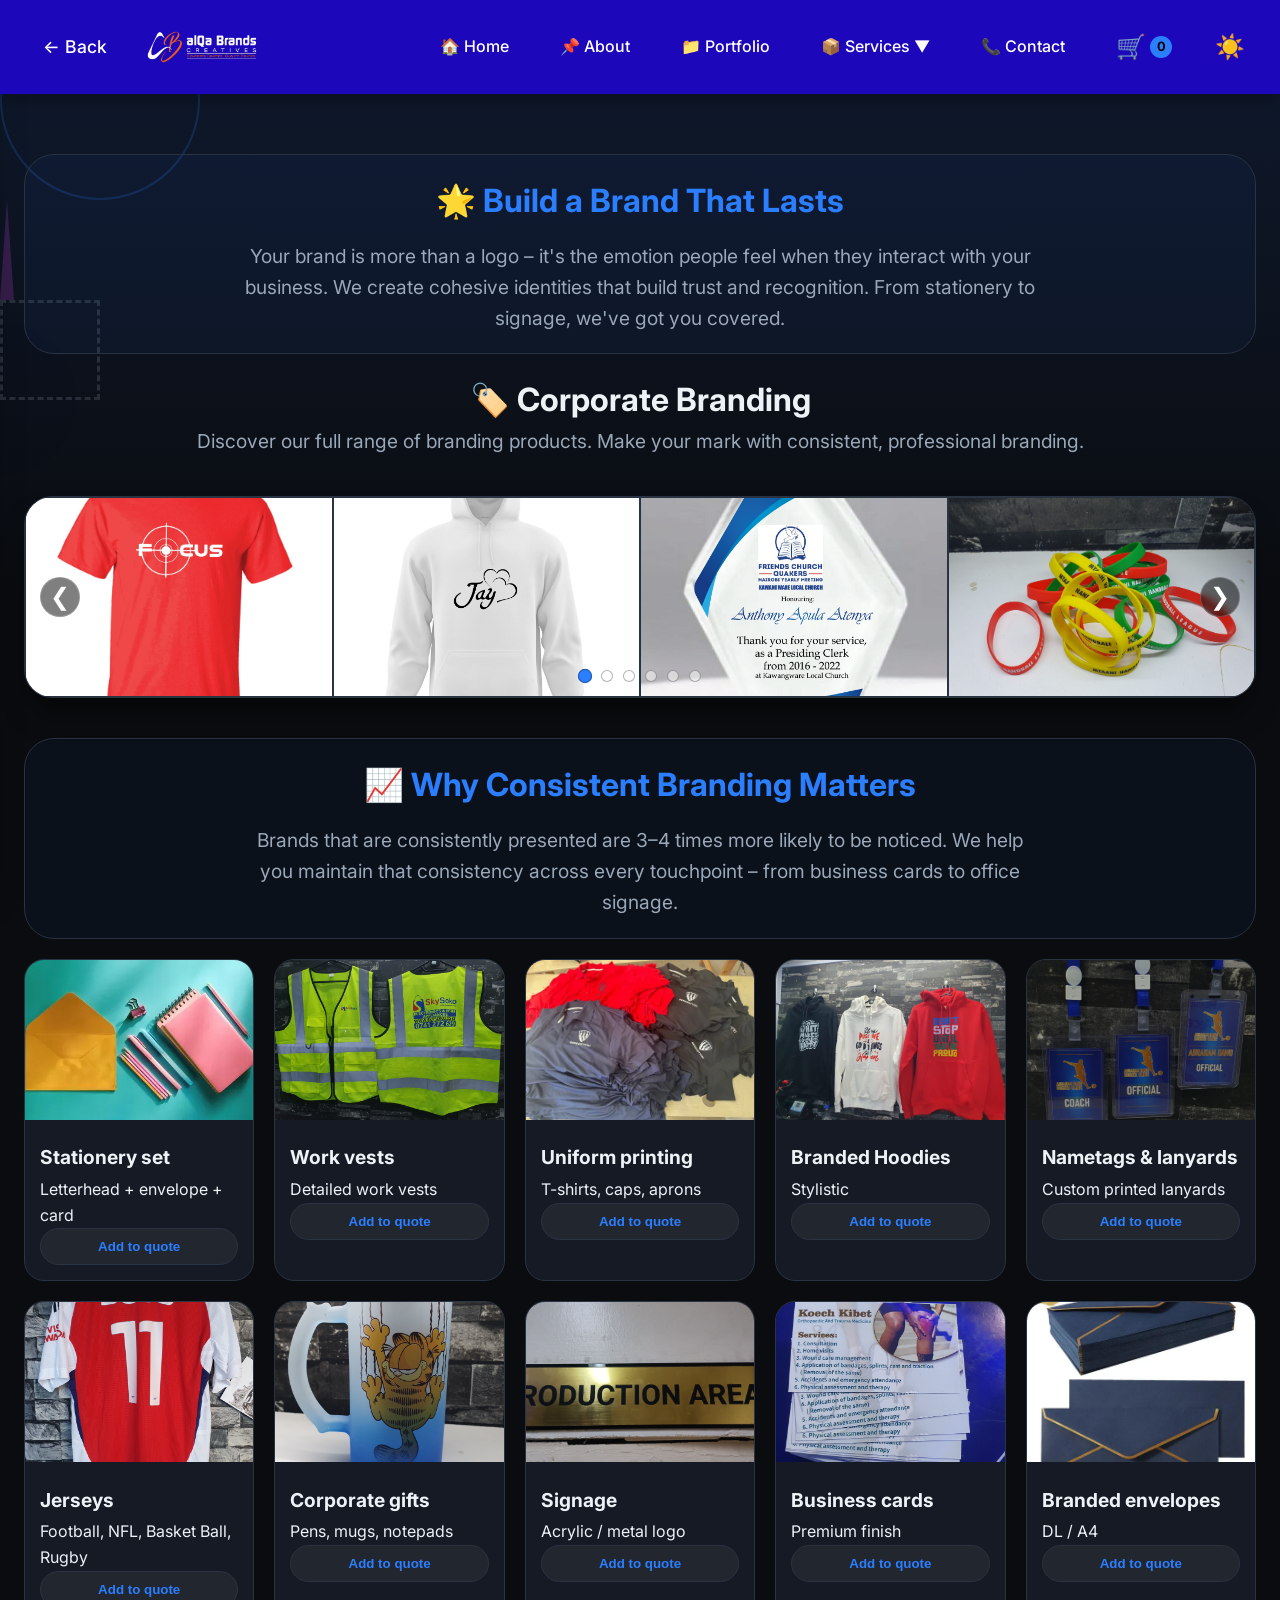
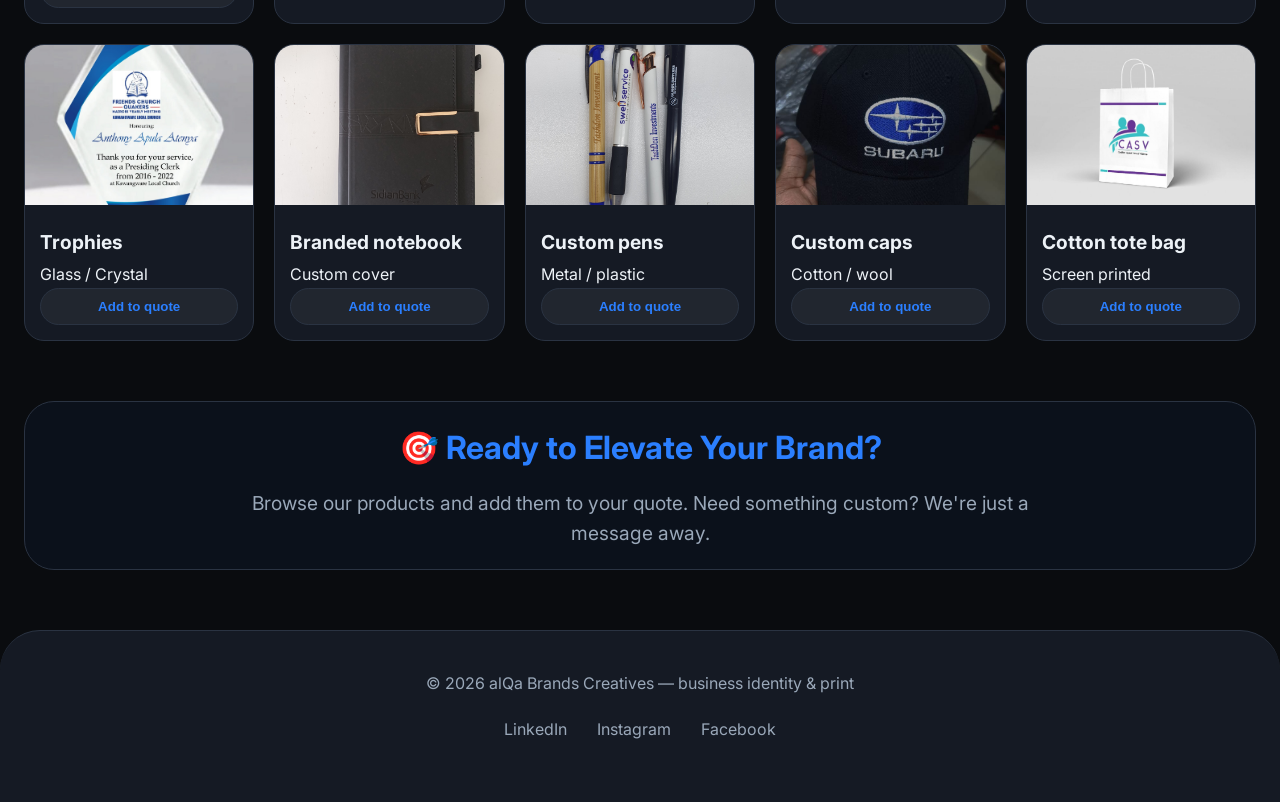
==== commit 1dbade42: "new portfolio page" ====
--- a/branding.html
+++ b/branding.html
@@ -75,6 +75,7 @@
     <button class="sidebar-theme-toggle" onclick="toggleTheme()" id="theme-btn-mobile">☀️</button>
     <a href="index.html" onclick="closeNav()">🏠 Home</a>
     <a href="index.html#about" onclick="closeNav()">📌 About Us</a>
+    <a href="portfolio.html" onclick="closeNav()">📁 Portfolio</a>
     <a href="#quote-area" class="sidebar-cart-link" onclick="closeNav()">🛒 Quote (<span id="sidebar-cart-count">0</span>)</a>
     <a href="design.html" onclick="closeNav()">🎨 Design</a>
     <a href="branding.html" onclick="closeNav()">🏷️ Branding</a>
@@ -92,14 +93,16 @@
     <div style="position: absolute; bottom: 20px; width:100%; text-align:center; font-size:0.8rem;">&copy; 2026 alQa Business</div>
 </div>
 
-<!-- Floating Cart (mobile & desktop) -->
 <a href="#quote-area" class="cart-float" id="cart-float">🛒 Quote (<span id="cart-count">0</span>)</a>
 
 <header>
-    <div class="logo">
-        <a href="index.html" title="Back to top">
-            <img src="images/logo/best logo.png" class="logo-img" alt="alQa">
-        </a>
+    <div class="header-left">
+        <a href="index.html" class="back-btn">← Back</a>
+        <div class="logo">
+            <a href="index.html" title="Back to top">
+                <img src="images/logo/best logo.png" class="logo-img" alt="alQa">
+            </a>
+        </div>
     </div>
 
     <!-- Desktop Navigation with emojis -->
@@ -107,6 +110,7 @@
         <ul>
             <li><a href="index.html">🏠 Home</a></li>
             <li><a href="index.html#about">📌 About</a></li>
+            <li><a href="portfolio.html">📁 Portfolio</a></li>
             <li class="dropdown">
                 <a href="#">📦 Services ▼</a>
                 <ul class="dropdown-menu">
@@ -129,7 +133,6 @@
 </header>
 
 <div class="container">
-    <!-- Persuasive header -->
     <div class="persuasive">
         <h3>🌟 Build a Brand That Lasts</h3>
         <p>Your brand is more than a logo – it's the emotion people feel when they interact with your business. We create cohesive identities that build trust and recognition. From stationery to signage, we've got you covered.</p>
@@ -138,7 +141,7 @@
     <h1 class="page-title">🏷️ Corporate Branding</h1>
     <p class="page-description">Discover our full range of branding products. Make your mark with consistent, professional branding.</p>
 
-    <!-- Carousel for Branding (6 slides) – replace with your slides -->
+    <!-- Carousel for Branding (6 slides) -->
     <div class="carousel-container" id="carousel-branding">
         <div class="carousel-slides">
             <div class="carousel-slide">
@@ -207,7 +210,6 @@
         <div class="gallery-card"><img src="images/branding/shoppingbags.jpg" class="gallery-img"><div class="gallery-info"><h3>Cotton tote bag</h3><p>Screen printed</p><button class="add-btn" onclick="openModal('Tote bag')">Add to quote</button></div></div>
     </div>
 
-    <!-- dynamic quote area -->
     <div id="quote-area">
         <h3>📋 Your quote summary</h3>
         <div class="quote-items" id="quote-list"></div>
--- a/style.css
+++ b/style.css
@@ -89,10 +89,6 @@
 
 /* laptop scene with logo */
 .laptop-scene { display: flex; justify-content: center; align-items: flex-end; height: 280px; margin: 20px 0 20px; perspective: 1000px; position: relative; }
-.person { position: absolute; bottom: 20px; left: 50%; transform: translateX(-50%); z-index: 1; display: flex; flex-direction: column; align-items: center; animation: typeBob 2.2s infinite ease-in-out; }
-.person-head { width: 70px; height: 80px; background: #e0ac69; border-radius: 40px; box-shadow: inset -5px -5px 10px rgba(0,0,0,0.2); }
-.person-hair { position: absolute; top: -4px; left: -4px; width: 78px; height: 35px; background: #2b2b2b; border-radius: 40px 40px 10px 10px; }
-.person-body { width: 130px; height: 90px; background: var(--nav-bg); border-radius: 40px 40px 0 0; margin-top: -8px; }
 .laptop { position: relative; z-index: 10; width: 320px; transform-style: preserve-3d; transform: rotateX(8deg); animation: laptopFloat 5s ease-in-out infinite; }
 .laptop-screen { width: 320px; height: 200px; background: #111; border: 8px solid #333; border-radius: 12px 12px 0 0; display: flex; align-items: center; justify-content: center; box-shadow: 0 0 30px rgba(43,127,255,0.2); }
 .laptop-display { width: 100%; height: 100%; background: linear-gradient(135deg, #1a2a4a, #0a0c10); overflow: hidden; position: relative; display: flex; align-items: center; justify-content: center; }
@@ -102,39 +98,26 @@
 .icon-brand { animation: popOutLaptop 4s infinite ease-out 1.2s; left: 50%; top: 40%; border-color: var(--accent-print); }
 .icon-print { animation: popOutLaptop 4s infinite ease-out 2.4s; left: 40%; top: 50%; border-color: var(--whatsapp); }
 @keyframes popOutLaptop { 0% { transform: scale(0) translateY(0); opacity: 0; } 15% { opacity: 1; } 100% { transform: scale(2) translateY(-180px); opacity: 0; } }
-@keyframes typeBob { 0%,100% { transform: translateX(-50%) translateY(0); } 50% { transform: translateX(-50%) translateY(5px); } }
 @keyframes laptopFloat { 0%,100% { transform: rotateX(8deg) translateY(0); } 50% { transform: rotateX(10deg) translateY(-8px); } }
 
-/* Laptop logo styling */
+/* Laptop logo styling - now fills the screen */
 .laptop-logo {
-    position: relative;
-    z-index: 15;
-    background: rgba(255,255,255,0.1);
-    border-radius: 20px;
-    padding: 8px 12px;
-    backdrop-filter: blur(4px);
-    border: 2px solid var(--accent);
-    box-shadow: 0 0 30px var(--accent);
-    animation: logoGlow 3s infinite alternate;
-    display: flex;
-    align-items: center;
-    gap: 8px;
+    position: absolute;
+    top: 0;
+    left: 0;
+    width: 100%;
+    height: 100%;
+    z-index: 5; /* below pop icons (z-index 20) */
+    border: none;
+    box-shadow: none;
+    animation: none;
+    background: transparent;
 }
 .laptop-logo img {
-    width: 40px;
-    height: 40px;
-    border-radius: 10px;
-    object-fit: cover;
-}
-.laptop-logo span {
-    font-weight: 900;
-    font-size: 1.4rem;
-    color: white;
-    text-shadow: 0 0 10px var(--accent);
-}
-@keyframes logoGlow {
-    0% { box-shadow: 0 0 20px var(--accent); border-color: var(--accent); }
-    100% { box-shadow: 0 0 40px #fff; border-color: #fff; }
+    width: 100%;
+    height: 100%;
+    object-fit: contain;  /* was 'cover' – now fits the whole image */
+    display: block;
 }
 
 /* header & nav */
@@ -142,6 +125,37 @@
 .logo { display: flex; align-items: center; }
 .logo a { display: flex; align-items: center; text-decoration: none; }
 .logo-img { height: 70px; width: auto; border-radius: 8px; object-fit: cover; cursor: pointer; }
+
+/* Header left area for back button and logo */
+.header-left {
+    display: flex;
+    align-items: center;
+    gap: 15px;
+}
+
+/* Back button styling */
+.back-btn {
+    color: white;
+    text-decoration: none;
+    font-weight: 500;
+    padding: 8px 12px;
+    border: 1px solid transparent;
+    border-radius: 30px;
+    transition: 0.2s;
+    font-size: 1.1rem;
+}
+.back-btn:hover {
+    color: var(--accent);
+    border-color: var(--accent);
+    background: rgba(255,255,255,0.05);
+}
+
+/* On mobile, hide the back button to avoid clutter (users can use sidebar) */
+@media (max-width: 700px) {
+    .header-left .back-btn {
+        display: none;
+    }
+}
 
 /* Desktop Navigation */
 .desktop-nav ul {
@@ -162,13 +176,12 @@
 .desktop-nav .theme-toggle:hover {
     transform: rotate(15deg);
 }
-
 .desktop-nav a {
     color: white;
     text-decoration: none;
     font-weight: 500;
     transition: color 0.2s;
-    padding: 8px 12px; /* add padding for border effect */
+    padding: 8px 12px;
     border: 1px solid transparent;
     border-radius: 30px;
 }
@@ -177,8 +190,6 @@
     border-color: var(--accent);
     background: rgba(255,255,255,0.05);
 }
-
-/* Style the dropdown menu items like buttons */
 .desktop-nav .dropdown-menu a {
     display: block;
     padding: 10px 20px;
@@ -192,17 +203,8 @@
     border-color: var(--accent);
     transform: translateX(5px);
 }
-
-/* Ensure page titles and descriptions are centered */
-.page-title, .page-description {
-    text-align: center;
-}
-.page-description {
-    margin-bottom: 40px;
-    font-size: 1.2rem;
-    color: var(--text-muted);
-}
-/* Persuasive section styles */
+.page-title, .page-description { text-align: center; }
+.page-description { margin-bottom: 40px; font-size: 1.2rem; color: var(--text-muted); }
 .persuasive {
     text-align: center;
     margin: 60px 0 20px;
@@ -211,20 +213,9 @@
     border-radius: 30px;
     border: 1px solid var(--border-color);
 }
-.persuasive h3 {
-    font-size: 2rem;
-    color: var(--accent);
-    margin-bottom: 15px;
-}
-.persuasive p {
-    font-size: 1.2rem;
-    max-width: 800px;
-    margin: 0 auto;
-    color: var(--text-muted);
-}
-.desktop-nav .dropdown {
-    position: relative;
-}
+.persuasive h3 { font-size: 2rem; color: var(--accent); margin-bottom: 15px; }
+.persuasive p { font-size: 1.2rem; max-width: 800px; margin: 0 auto; color: var(--text-muted); }
+.desktop-nav .dropdown { position: relative; }
 .desktop-nav .dropdown-menu {
     display: none;
     position: absolute;
@@ -237,20 +228,14 @@
     min-width: 150px;
     z-index: 100;
 }
-.desktop-nav .dropdown:hover .dropdown-menu {
-    display: block;
-}
-.desktop-nav .dropdown-menu li {
-    list-style: none;
-}
+.desktop-nav .dropdown:hover .dropdown-menu { display: block; }
+.desktop-nav .dropdown-menu li { list-style: none; }
 .desktop-nav .dropdown-menu a {
     display: block;
     padding: 8px 20px;
     color: var(--text-color);
 }
-.desktop-nav .dropdown-menu a:hover {
-    background: rgba(43,127,255,0.1);
-}
+.desktop-nav .dropdown-menu a:hover { background: rgba(43,127,255,0.1); }
 .desktop-nav .cart-nav {
     font-size: 1.5rem;
     color: white;
@@ -260,9 +245,7 @@
     gap: 4px;
     transition: 0.2s;
 }
-.desktop-nav .cart-nav:hover {
-    transform: scale(1.1);
-}
+.desktop-nav .cart-nav:hover { transform: scale(1.1); }
 .desktop-nav .cart-nav span {
     background: var(--accent);
     color: black;
@@ -277,10 +260,8 @@
     line-height: 1;
 }
 
-/* Mobile controls (hidden on desktop) */
-.mobile-controls {
-    display: none;
-}
+/* Mobile controls */
+.mobile-controls { display: none; }
 .mobile-controls .cart-nav {
     font-size: 1.5rem;
     color: white;
@@ -290,9 +271,7 @@
     gap: 4px;
     transition: 0.2s;
 }
-.mobile-controls .cart-nav:hover {
-    transform: scale(1.1);
-}
+.mobile-controls .cart-nav:hover { transform: scale(1.1); }
 .mobile-controls .cart-nav span {
     background: var(--accent);
     color: black;
@@ -371,11 +350,9 @@
 .add-btn { background: rgba(255,255,255,0.05); border: 1px solid var(--border-color); color: var(--accent); padding: 10px 18px; width: 100%; border-radius: 30px; font-weight: 600; }
 .add-btn:hover { background: var(--accent); color: black; border-color: var(--accent); }
 
-/* center button container */
 .btn-center { text-align: center; margin-top: 20px; }
 .view-more { text-align: center; margin: 20px 0 40px; }
 
-/* sections */
 .section-title { font-size: 2.4rem; margin: 70px 0 35px; text-align: center; font-weight: 700; letter-spacing: -0.02em; position: relative; }
 .section-title:after { content: ''; display: block; width: 70px; height: 4px; background: var(--accent); margin: 15px auto 0; border-radius: 4px; }
 
@@ -403,7 +380,6 @@
 .service-card h3, .step-card h3, .why-card h3 { font-size: 1.5rem; margin-bottom: 12px; }
 .service-card p, .step-card p, .why-card p { color: var(--text-muted); font-size: 0.95rem; }
 
-/* testimonials grid for 4 items */
 .testimonials { display: grid; grid-template-columns: repeat(2,1fr); gap: 25px; margin: 40px 0; }
 .testimonial-card { background: var(--card-bg); border-radius: 24px; padding: 30px; border: 1px solid var(--border-color); }
 .testimonial-card p { font-style: italic; font-size: 1.1rem; margin-bottom: 15px; }
@@ -416,7 +392,7 @@
 .gallery-info { padding: 15px; }
 .gallery-info h3 { font-size: 1.2rem; margin-bottom: 4px; }
 
-/* ========== HORIZONTAL CAROUSEL STYLES (4 images per slide, touching) ========== */
+/* ========== HORIZONTAL CAROUSEL STYLES ========== */
 .carousel-container {
     position: relative;
     width: 100%;
@@ -551,7 +527,7 @@
 .modal-actions .confirm { background: var(--accent); color: black; }
 .modal-actions .confirm:hover { background: #1a5fd9; transform: scale(1.05); }
 
-/* Channel selection modal (for WhatsApp/Email) */
+/* Channel selection modal */
 .channel-modal .modal-content { text-align: center; }
 .channel-options { display: flex; gap: 20px; justify-content: center; margin: 30px 0; }
 .channel-option {
@@ -572,7 +548,7 @@
 .channel-option .icon { font-size: 3rem; margin-bottom: 10px; }
 .channel-option span { font-weight: 700; color: var(--text-color); }
 
-/* Toast notification - hidden by default */
+/* Toast notification */
 .toast {
     display: none;
     position: fixed;
@@ -663,4 +639,4 @@
     .form-input, .form-select, .form-textarea { padding: 10px; font-size: 0.9rem; }
     .submit-btn { padding: 12px; font-size: 1rem; }
     .section-title { font-size: 1.8rem; }
-}
+}
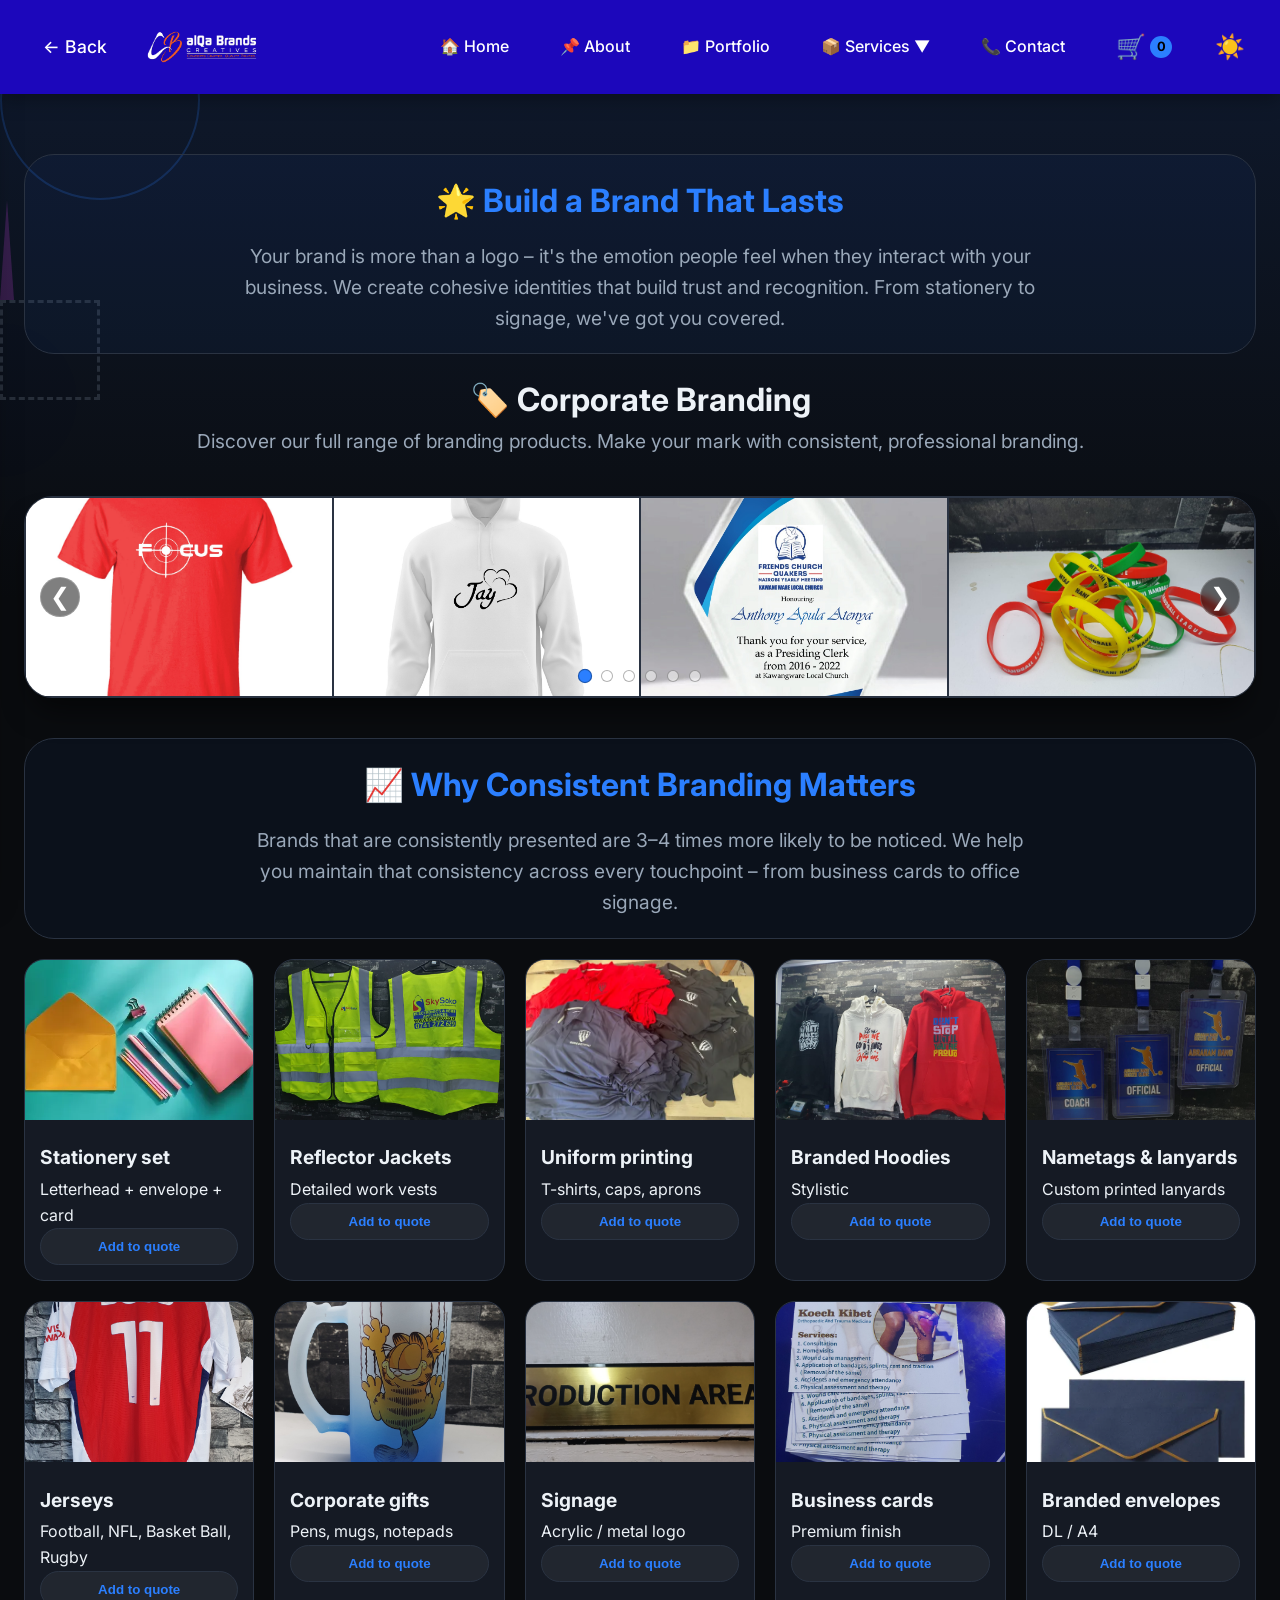
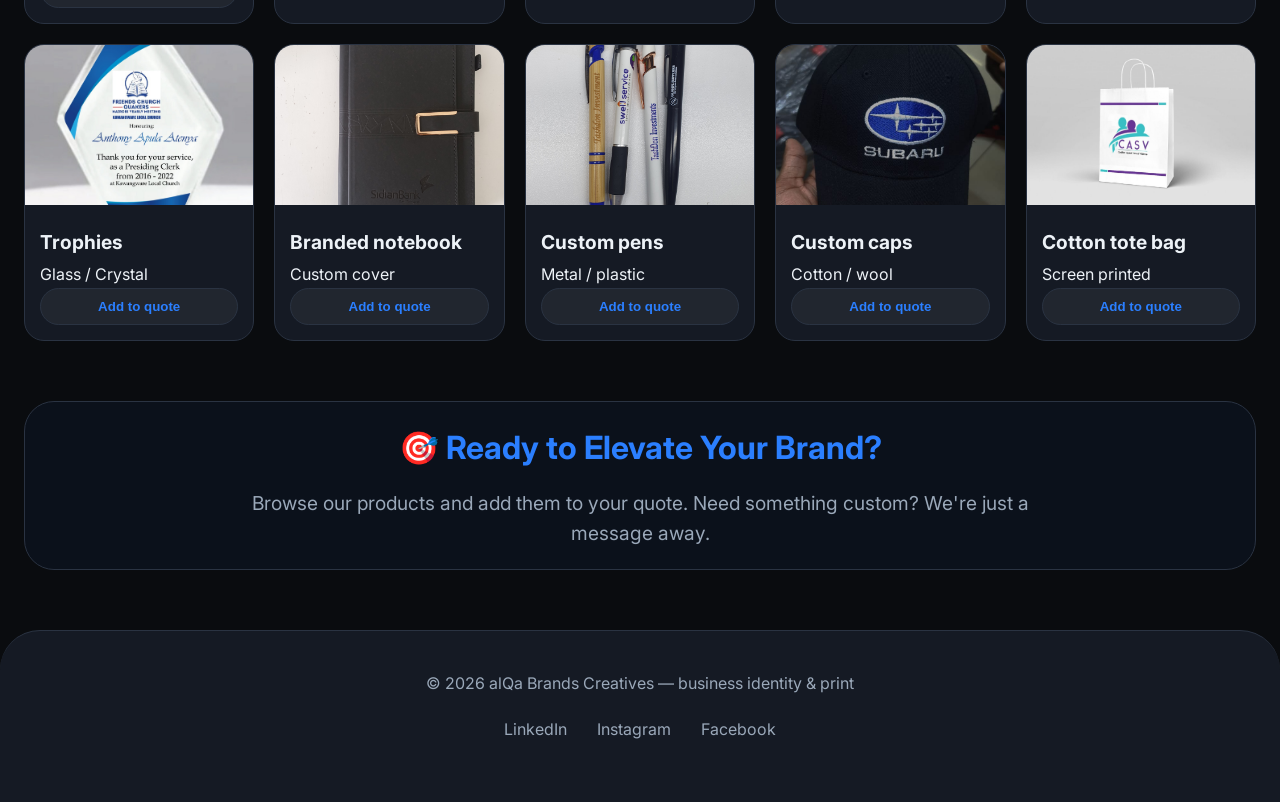
==== commit 0a2ece3c: "note update" ====
--- a/branding.html
+++ b/branding.html
@@ -194,7 +194,7 @@
     <!-- Gallery grid with many containers -->
     <div class="gallery-grid">
         <div class="gallery-card"><img src="images/branding/stationeryset.webp" class="gallery-img"><div class="gallery-info"><h3>Stationery set</h3><p>Letterhead + envelope + card</p><button class="add-btn" onclick="openModal('Stationery set')">Add to quote</button></div></div>
-        <div class="gallery-card"><img src="images/branding/work vests.jpeg" class="gallery-img"><div class="gallery-info"><h3>Work vests</h3><p>Detailed work vests</p><button class="add-btn" onclick="openModal('Vehicle wrap')">Add to quote</button></div></div>
+        <div class="gallery-card"><img src="images/branding/work vests.jpeg" class="gallery-img"><div class="gallery-info"><h3>Reflector Jackets</h3><p>Detailed work vests</p><button class="add-btn" onclick="openModal('Vehicle wrap')">Add to quote</button></div></div>
         <div class="gallery-card"><img src="images/branding/uniform.webp" class="gallery-img"><div class="gallery-info"><h3>Uniform printing</h3><p>T-shirts, caps, aprons</p><button class="add-btn" onclick="openModal('Uniform printing')">Add to quote</button></div></div>
         <div class="gallery-card"><img src="images/branding/hoodie2.jpeg" class="gallery-img"><div class="gallery-info"><h3>Branded Hoodies</h3><p>Stylistic </p><button class="add-btn" onclick="openModal('Brand manual')">Add to quote</button></div></div>
         <div class="gallery-card"><img src="images/branding/lanyards.jpeg" class="gallery-img"><div class="gallery-info"><h3>Nametags & lanyards</h3><p>Custom printed lanyards</p><button class="add-btn" onclick="openModal('Lanyards')">Add to quote</button></div></div>
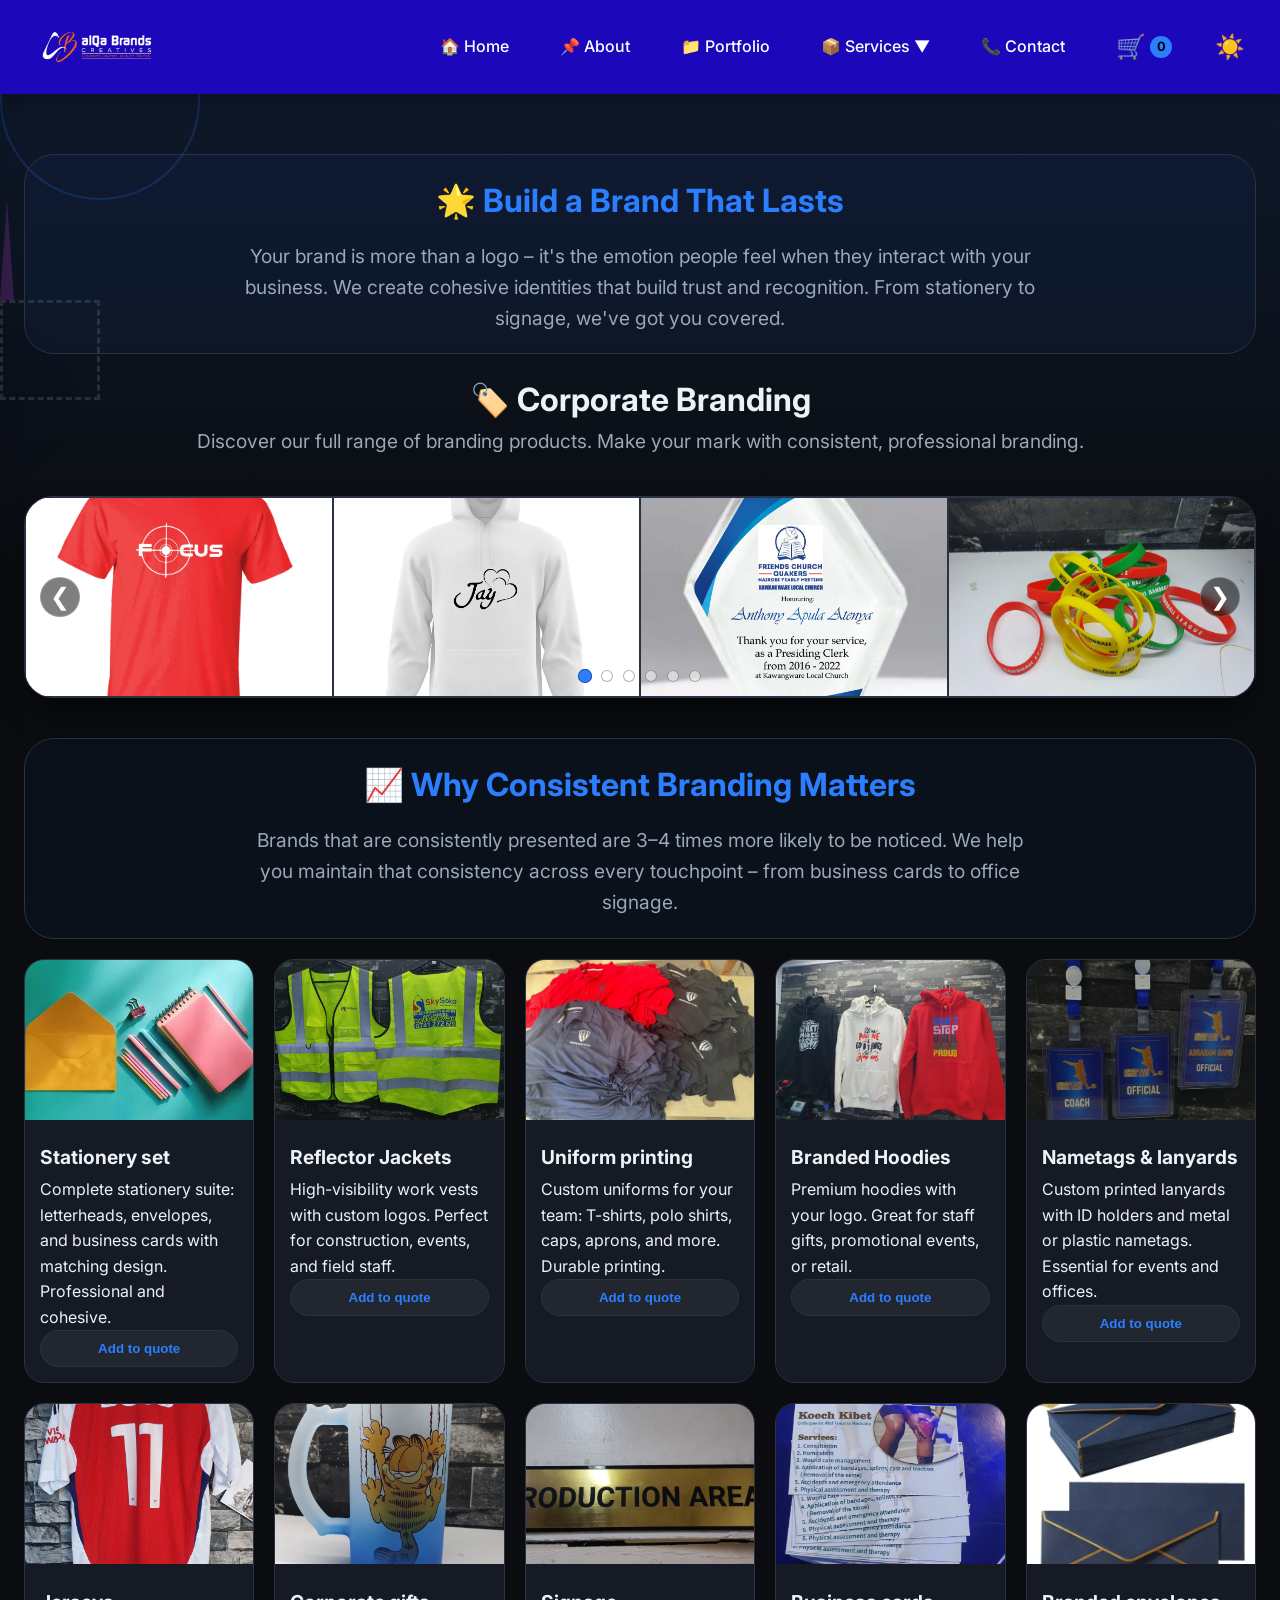
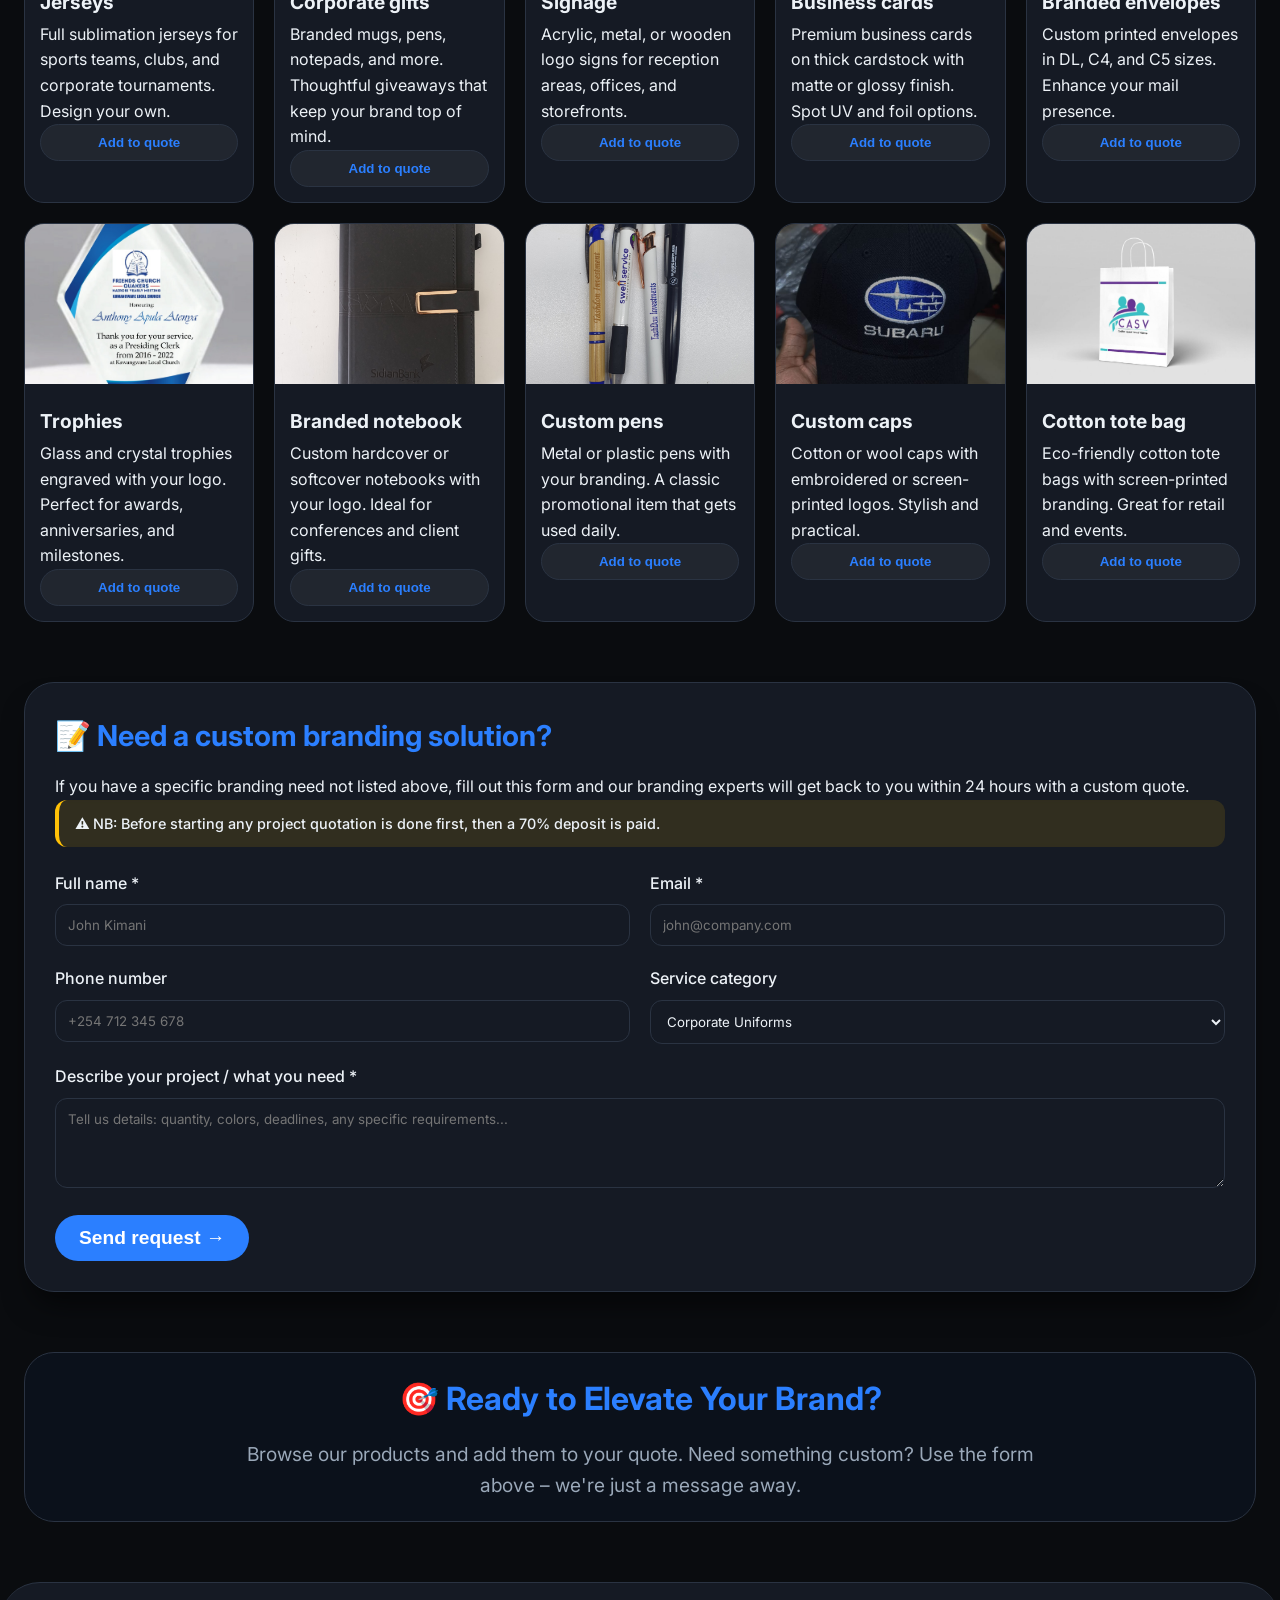
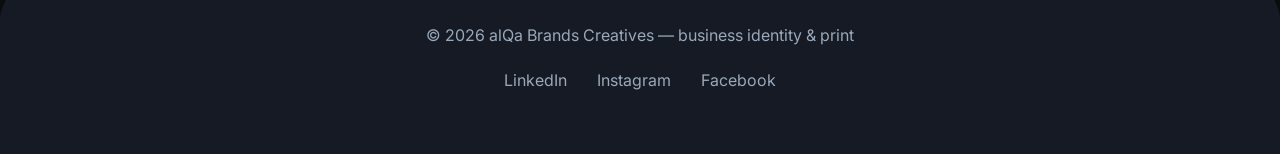
==== commit a6420449: "new look" ====
--- a/branding.html
+++ b/branding.html
@@ -6,6 +6,83 @@
     <title>alQa Brands | Corporate Branding</title>
     <link href="https://fonts.googleapis.com/css2?family=Inter:wght@300;400;500;600;700;800;900&display=swap" rel="stylesheet">
     <link href="style.css" rel="stylesheet">
+    <style>
+        /* Additional styles for branding page */
+        .deposit-note {
+            background: rgba(255, 193, 7, 0.12);
+            border-left: 4px solid #ffc107;
+            padding: 12px 16px;
+            border-radius: 12px;
+            margin-bottom: 24px;
+            font-size: 0.9rem;
+            font-weight: 500;
+            color: var(--text-light);
+            backdrop-filter: blur(2px);
+        }
+        .deposit-note::before {
+            content: "⚠️ ";
+            font-weight: 700;
+        }
+        .custom-form-section {
+            margin: 60px 0 40px;
+            background: var(--card-bg);
+            border-radius: 30px;
+            padding: 30px;
+            border: 1px solid var(--border-color);
+            box-shadow: var(--shadow);
+        }
+        .custom-form-section h3 {
+            font-size: 1.8rem;
+            margin-bottom: 15px;
+            color: var(--accent);
+        }
+        .custom-form {
+            display: flex;
+            flex-direction: column;
+            gap: 20px;
+        }
+        .form-row {
+            display: flex;
+            flex-wrap: wrap;
+            gap: 20px;
+        }
+        .form-group {
+            flex: 1;
+            min-width: 200px;
+        }
+        .form-group label {
+            display: block;
+            margin-bottom: 8px;
+            font-weight: 500;
+        }
+        .form-group input, .form-group textarea, .form-group select {
+            width: 100%;
+            padding: 12px;
+            border-radius: 12px;
+            border: 1px solid var(--border-color);
+            background: var(--input-bg);
+            color: var(--text-light);
+            font-family: inherit;
+        }
+        .submit-btn {
+            background: var(--accent);
+            color: white;
+            border: none;
+            padding: 12px 24px;
+            border-radius: 40px;
+            font-weight: 600;
+            cursor: pointer;
+            transition: 0.2s;
+            width: fit-content;
+        }
+        .submit-btn:hover {
+            opacity: 0.9;
+            transform: scale(1.02);
+        }
+        @media (max-width: 700px) {
+            .custom-form-section { padding: 20px; }
+        }
+    </style>
 </head>
 <body>
 <!-- Loading Screen -->
@@ -97,7 +174,7 @@
 
 <header>
     <div class="header-left">
-        <a href="index.html" class="back-btn">← Back</a>
+        <!-- Back button removed -->
         <div class="logo">
             <a href="index.html" title="Back to top">
                 <img src="images/logo/best logo.png" class="logo-img" alt="alQa">
@@ -191,23 +268,23 @@
         <p>Brands that are consistently presented are 3–4 times more likely to be noticed. We help you maintain that consistency across every touchpoint – from business cards to office signage.</p>
     </div>
 
-    <!-- Gallery grid with many containers -->
+    <!-- Gallery grid with expanded descriptions -->
     <div class="gallery-grid">
-        <div class="gallery-card"><img src="images/branding/stationeryset.webp" class="gallery-img"><div class="gallery-info"><h3>Stationery set</h3><p>Letterhead + envelope + card</p><button class="add-btn" onclick="openModal('Stationery set')">Add to quote</button></div></div>
-        <div class="gallery-card"><img src="images/branding/work vests.jpeg" class="gallery-img"><div class="gallery-info"><h3>Reflector Jackets</h3><p>Detailed work vests</p><button class="add-btn" onclick="openModal('Vehicle wrap')">Add to quote</button></div></div>
-        <div class="gallery-card"><img src="images/branding/uniform.webp" class="gallery-img"><div class="gallery-info"><h3>Uniform printing</h3><p>T-shirts, caps, aprons</p><button class="add-btn" onclick="openModal('Uniform printing')">Add to quote</button></div></div>
-        <div class="gallery-card"><img src="images/branding/hoodie2.jpeg" class="gallery-img"><div class="gallery-info"><h3>Branded Hoodies</h3><p>Stylistic </p><button class="add-btn" onclick="openModal('Brand manual')">Add to quote</button></div></div>
-        <div class="gallery-card"><img src="images/branding/lanyards.jpeg" class="gallery-img"><div class="gallery-info"><h3>Nametags & lanyards</h3><p>Custom printed lanyards</p><button class="add-btn" onclick="openModal('Lanyards')">Add to quote</button></div></div>
-        <div class="gallery-card"><img src="images/printing/arsenal.jpg" class="gallery-img"><div class="gallery-info"><h3>Jerseys</h3><p>Football, NFL, Basket Ball, Rugby</p><button class="add-btn" onclick="openModal('Expo booth')">Add to quote</button></div></div>
-        <div class="gallery-card"><img src="images/branding/cups2.jpg" class="gallery-img"><div class="gallery-info"><h3>Corporate gifts</h3><p>Pens, mugs, notepads</p><button class="add-btn" onclick="openModal('Corporate gifts')">Add to quote</button></div></div>
-        <div class="gallery-card"><img src="images/branding/sign.jpg" class="gallery-img"><div class="gallery-info"><h3>Signage</h3><p>Acrylic / metal logo</p><button class="add-btn" onclick="openModal('Reception sign')">Add to quote</button></div></div>
-        <div class="gallery-card"><img src="images/branding/business cards.jpg" class="gallery-img"><div class="gallery-info"><h3>Business cards</h3><p>Premium finish</p><button class="add-btn" onclick="openModal('Business cards')">Add to quote</button></div></div>
-        <div class="gallery-card"><img src="images/branding/branded envelopes.webp" class="gallery-img"><div class="gallery-info"><h3>Branded envelopes</h3><p>DL / A4</p><button class="add-btn" onclick="openModal('Envelopes')">Add to quote</button></div></div>
-        <div class="gallery-card"><img src="images/branding/glass trophies.jpeg" class="gallery-img"><div class="gallery-info"><h3>Trophies</h3><p>Glass / Crystal</p><button class="add-btn" onclick="openModal('Presentation folder')">Add to quote</button></div></div>
-        <div class="gallery-card"><img src="images/branding/booklet.jpg" class="gallery-img"><div class="gallery-info"><h3>Branded notebook</h3><p>Custom cover</p><button class="add-btn" onclick="openModal('Notebook')">Add to quote</button></div></div>
-        <div class="gallery-card"><img src="images/branding/pens.jpg" class="gallery-img"><div class="gallery-info"><h3>Custom pens</h3><p>Metal / plastic</p><button class="add-btn" onclick="openModal('Custom pens')">Add to quote</button></div></div>
-        <div class="gallery-card"><img src="images/branding/cotton caps.jpeg" class="gallery-img"><div class="gallery-info"><h3>Custom caps</h3><p>Cotton / wool</p><button class="add-btn" onclick="openModal('Caps')">Add to quote</button></div></div>
-        <div class="gallery-card"><img src="images/branding/shoppingbags.jpg" class="gallery-img"><div class="gallery-info"><h3>Cotton tote bag</h3><p>Screen printed</p><button class="add-btn" onclick="openModal('Tote bag')">Add to quote</button></div></div>
+        <div class="gallery-card"><img src="images/branding/stationeryset.webp" class="gallery-img"><div class="gallery-info"><h3>Stationery set</h3><p>Complete stationery suite: letterheads, envelopes, and business cards with matching design. Professional and cohesive.</p><button class="add-btn" onclick="openModal('Stationery set')">Add to quote</button></div></div>
+        <div class="gallery-card"><img src="images/branding/work vests.jpeg" class="gallery-img"><div class="gallery-info"><h3>Reflector Jackets</h3><p>High-visibility work vests with custom logos. Perfect for construction, events, and field staff.</p><button class="add-btn" onclick="openModal('Reflector jackets')">Add to quote</button></div></div>
+        <div class="gallery-card"><img src="images/branding/uniform.webp" class="gallery-img"><div class="gallery-info"><h3>Uniform printing</h3><p>Custom uniforms for your team: T-shirts, polo shirts, caps, aprons, and more. Durable printing.</p><button class="add-btn" onclick="openModal('Uniform printing')">Add to quote</button></div></div>
+        <div class="gallery-card"><img src="images/branding/hoodie2.jpeg" class="gallery-img"><div class="gallery-info"><h3>Branded Hoodies</h3><p>Premium hoodies with your logo. Great for staff gifts, promotional events, or retail.</p><button class="add-btn" onclick="openModal('Branded hoodies')">Add to quote</button></div></div>
+        <div class="gallery-card"><img src="images/branding/lanyards.jpeg" class="gallery-img"><div class="gallery-info"><h3>Nametags & lanyards</h3><p>Custom printed lanyards with ID holders and metal or plastic nametags. Essential for events and offices.</p><button class="add-btn" onclick="openModal('Lanyards')">Add to quote</button></div></div>
+        <div class="gallery-card"><img src="images/printing/arsenal.jpg" class="gallery-img"><div class="gallery-info"><h3>Jerseys</h3><p>Full sublimation jerseys for sports teams, clubs, and corporate tournaments. Design your own.</p><button class="add-btn" onclick="openModal('Jerseys')">Add to quote</button></div></div>
+        <div class="gallery-card"><img src="images/branding/cups2.jpg" class="gallery-img"><div class="gallery-info"><h3>Corporate gifts</h3><p>Branded mugs, pens, notepads, and more. Thoughtful giveaways that keep your brand top of mind.</p><button class="add-btn" onclick="openModal('Corporate gifts')">Add to quote</button></div></div>
+        <div class="gallery-card"><img src="images/branding/sign.jpg" class="gallery-img"><div class="gallery-info"><h3>Signage</h3><p>Acrylic, metal, or wooden logo signs for reception areas, offices, and storefronts.</p><button class="add-btn" onclick="openModal('Reception sign')">Add to quote</button></div></div>
+        <div class="gallery-card"><img src="images/branding/business cards.jpg" class="gallery-img"><div class="gallery-info"><h3>Business cards</h3><p>Premium business cards on thick cardstock with matte or glossy finish. Spot UV and foil options.</p><button class="add-btn" onclick="openModal('Business cards')">Add to quote</button></div></div>
+        <div class="gallery-card"><img src="images/branding/branded envelopes.webp" class="gallery-img"><div class="gallery-info"><h3>Branded envelopes</h3><p>Custom printed envelopes in DL, C4, and C5 sizes. Enhance your mail presence.</p><button class="add-btn" onclick="openModal('Envelopes')">Add to quote</button></div></div>
+        <div class="gallery-card"><img src="images/branding/glass trophies.jpeg" class="gallery-img"><div class="gallery-info"><h3>Trophies</h3><p>Glass and crystal trophies engraved with your logo. Perfect for awards, anniversaries, and milestones.</p><button class="add-btn" onclick="openModal('Trophies')">Add to quote</button></div></div>
+        <div class="gallery-card"><img src="images/branding/booklet.jpg" class="gallery-img"><div class="gallery-info"><h3>Branded notebook</h3><p>Custom hardcover or softcover notebooks with your logo. Ideal for conferences and client gifts.</p><button class="add-btn" onclick="openModal('Notebook')">Add to quote</button></div></div>
+        <div class="gallery-card"><img src="images/branding/pens.jpg" class="gallery-img"><div class="gallery-info"><h3>Custom pens</h3><p>Metal or plastic pens with your branding. A classic promotional item that gets used daily.</p><button class="add-btn" onclick="openModal('Custom pens')">Add to quote</button></div></div>
+        <div class="gallery-card"><img src="images/branding/cotton caps.jpeg" class="gallery-img"><div class="gallery-info"><h3>Custom caps</h3><p>Cotton or wool caps with embroidered or screen-printed logos. Stylish and practical.</p><button class="add-btn" onclick="openModal('Caps')">Add to quote</button></div></div>
+        <div class="gallery-card"><img src="images/branding/shoppingbags.jpg" class="gallery-img"><div class="gallery-info"><h3>Cotton tote bag</h3><p>Eco-friendly cotton tote bags with screen-printed branding. Great for retail and events.</p><button class="add-btn" onclick="openModal('Tote bag')">Add to quote</button></div></div>
     </div>
 
     <div id="quote-area">
@@ -220,9 +297,55 @@
         </div>
     </div>
 
+    <!-- ========== CUSTOM BRANDING REQUEST FORM ========== -->
+    <div class="custom-form-section">
+        <h3>📝 Need a custom branding solution?</h3>
+        <p class="form-intro">If you have a specific branding need not listed above, fill out this form and our branding experts will get back to you within 24 hours with a custom quote.</p>
+        
+        <!-- Deposit notice (same as index) -->
+        <div class="deposit-note">
+            NB: Before starting any project quotation is done first, then a 70% deposit is paid.
+        </div>
+        
+        <form id="customRequestForm" class="custom-form" onsubmit="handleCustomRequest(event)">
+            <div class="form-row">
+                <div class="form-group">
+                    <label for="customName">Full name *</label>
+                    <input type="text" id="customName" required placeholder="John Kimani">
+                </div>
+                <div class="form-group">
+                    <label for="customEmail">Email *</label>
+                    <input type="email" id="customEmail" required placeholder="john@company.com">
+                </div>
+            </div>
+            <div class="form-row">
+                <div class="form-group">
+                    <label for="customPhone">Phone number</label>
+                    <input type="tel" id="customPhone" placeholder="+254 712 345 678">
+                </div>
+                <div class="form-group">
+                    <label for="customService">Service category</label>
+                    <select id="customService">
+                        <option>Corporate Uniforms</option>
+                        <option>Promotional Merchandise</option>
+                        <option>Office Signage</option>
+                        <option>Stationery & Print</option>
+                        <option>Full Brand Identity</option>
+                        <option>Other Branding</option>
+                    </select>
+                </div>
+            </div>
+            <div class="form-group">
+                <label for="customMessage">Describe your project / what you need *</label>
+                <textarea id="customMessage" rows="4" required placeholder="Tell us details: quantity, colors, deadlines, any specific requirements..."></textarea>
+            </div>
+            <button type="submit" class="submit-btn">Send request →</button>
+        </form>
+    </div>
+
     <div class="persuasive" style="margin-bottom: 60px;">
         <h3>🎯 Ready to Elevate Your Brand?</h3>
-        <p>Browse our products and add them to your quote. Need something custom? We're just a message away.</p>
+        <p>Browse our products and add them to your quote. Need something custom? Use the form above – we're just a message away.</p>
     </div>
 </div>
 
@@ -234,6 +357,7 @@
         <a href="https://www.facebook.com/share/16WD14SCfo/">Facebook</a>
     </div>
 </footer>
+
 <script src="fyeti.js"></script>
 </body>
 </html>
--- a/style.css
+++ b/style.css
@@ -90,8 +90,8 @@
 /* laptop scene with logo */
 .laptop-scene { display: flex; justify-content: center; align-items: flex-end; height: 280px; margin: 20px 0 20px; perspective: 1000px; position: relative; }
 .laptop { position: relative; z-index: 10; width: 320px; transform-style: preserve-3d; transform: rotateX(8deg); animation: laptopFloat 5s ease-in-out infinite; }
-.laptop-screen { width: 320px; height: 200px; background: #111; border: 8px solid #333; border-radius: 12px 12px 0 0; display: flex; align-items: center; justify-content: center; box-shadow: 0 0 30px rgba(43,127,255,0.2); }
-.laptop-display { width: 100%; height: 100%; background: linear-gradient(135deg, #1a2a4a, #0a0c10); overflow: hidden; position: relative; display: flex; align-items: center; justify-content: center; }
+.laptop-screen { width: 320px; height: 200px; background: #f8f5f5; border: 8px solid #333; border-radius: 12px 12px 0 0; display: flex; align-items: center; justify-content: center; box-shadow: 0 0 30px rgba(43,127,255,0.2); }
+.laptop-display { width: 100%; height: 100%; background: linear-gradient(135deg, #f9fafc, hsl(210, 40%, 98%)); overflow: hidden; position: relative; display: flex; align-items: center; justify-content: center; }
 .laptop-base { width: 360px; height: 18px; background: #333; border-radius: 0 0 15px 15px; position: absolute; bottom: -18px; left: -20px; box-shadow: 0 15px 30px rgba(0,0,0,0.7); }
 .pop-icon { position: absolute; width: 48px; height: 48px; background: rgba(255,255,255,0.05); backdrop-filter: blur(4px); border-radius: 50%; display: flex; align-items: center; justify-content: center; border: 2px solid var(--accent); box-shadow: 0 0 25px var(--accent); opacity: 0; z-index: 20; }
 .icon-design { animation: popOutLaptop 4s infinite ease-out 0s; left: 30%; top: 30%; }
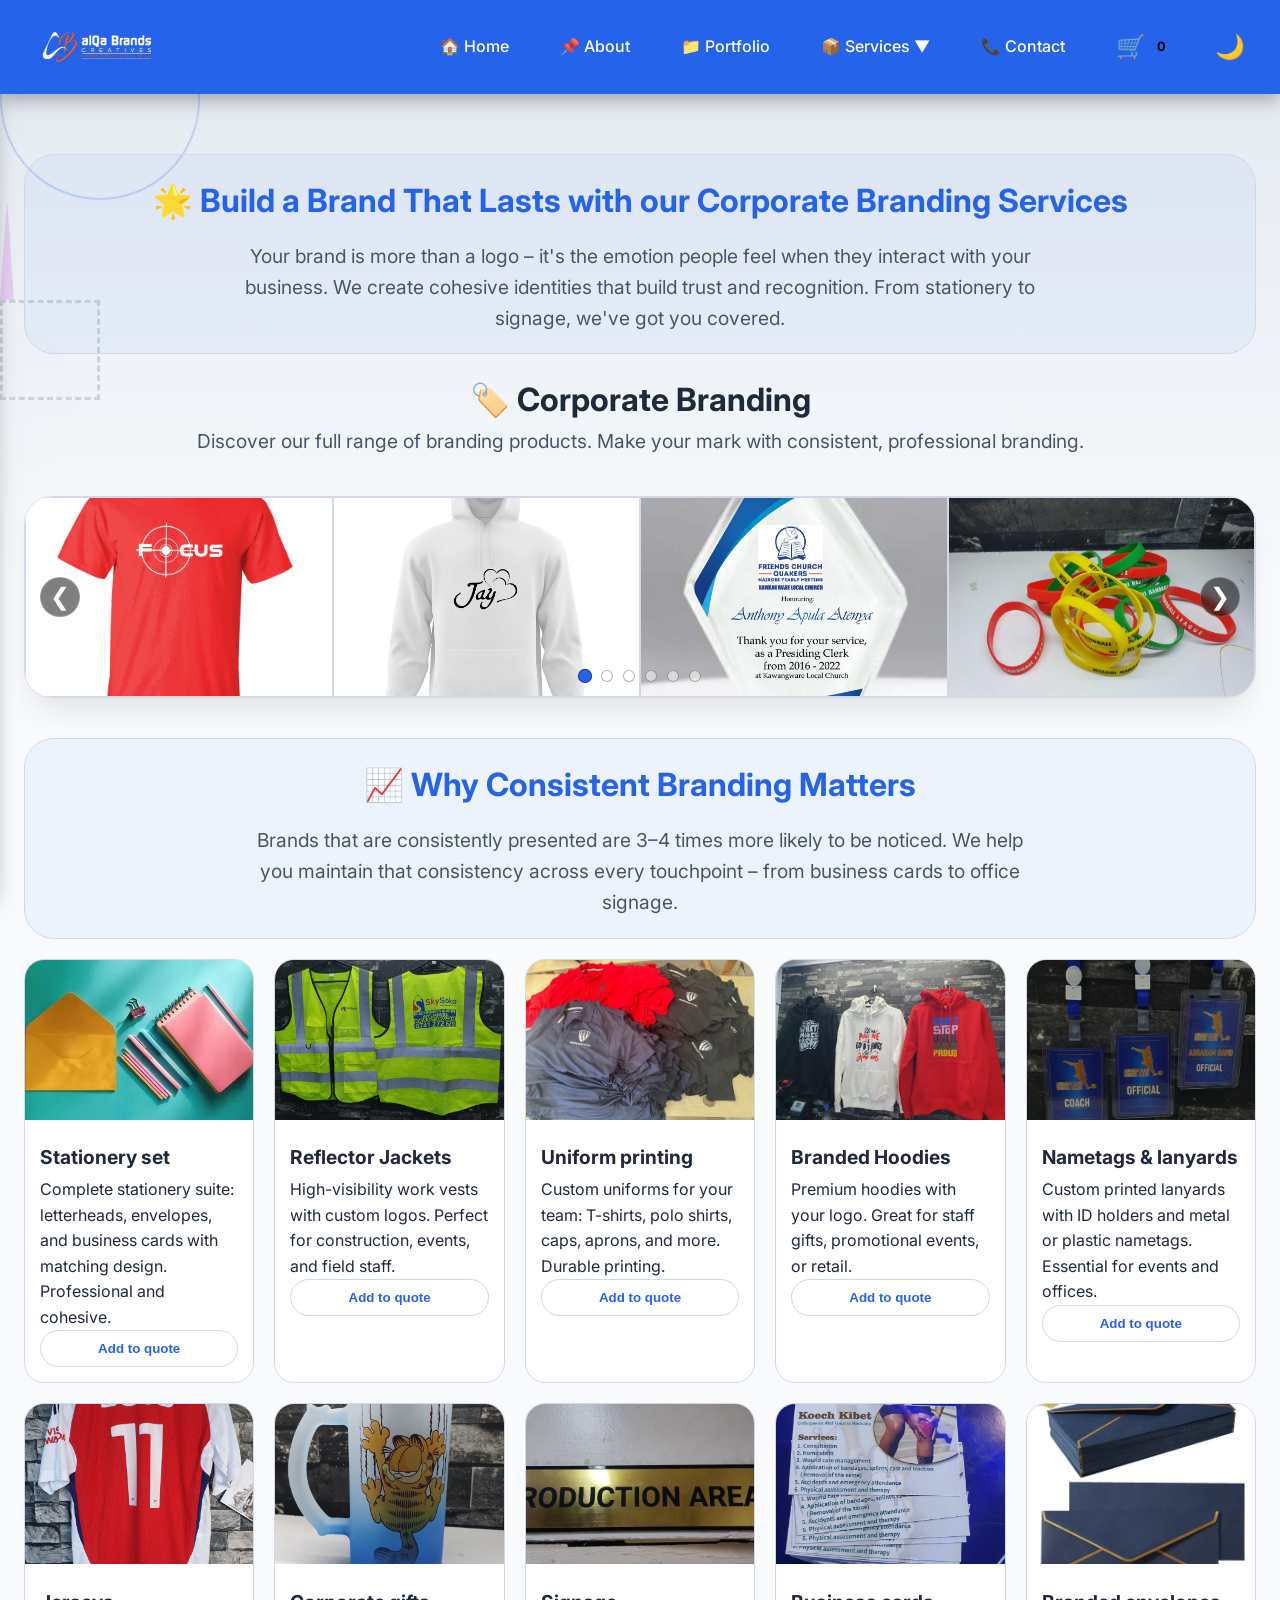
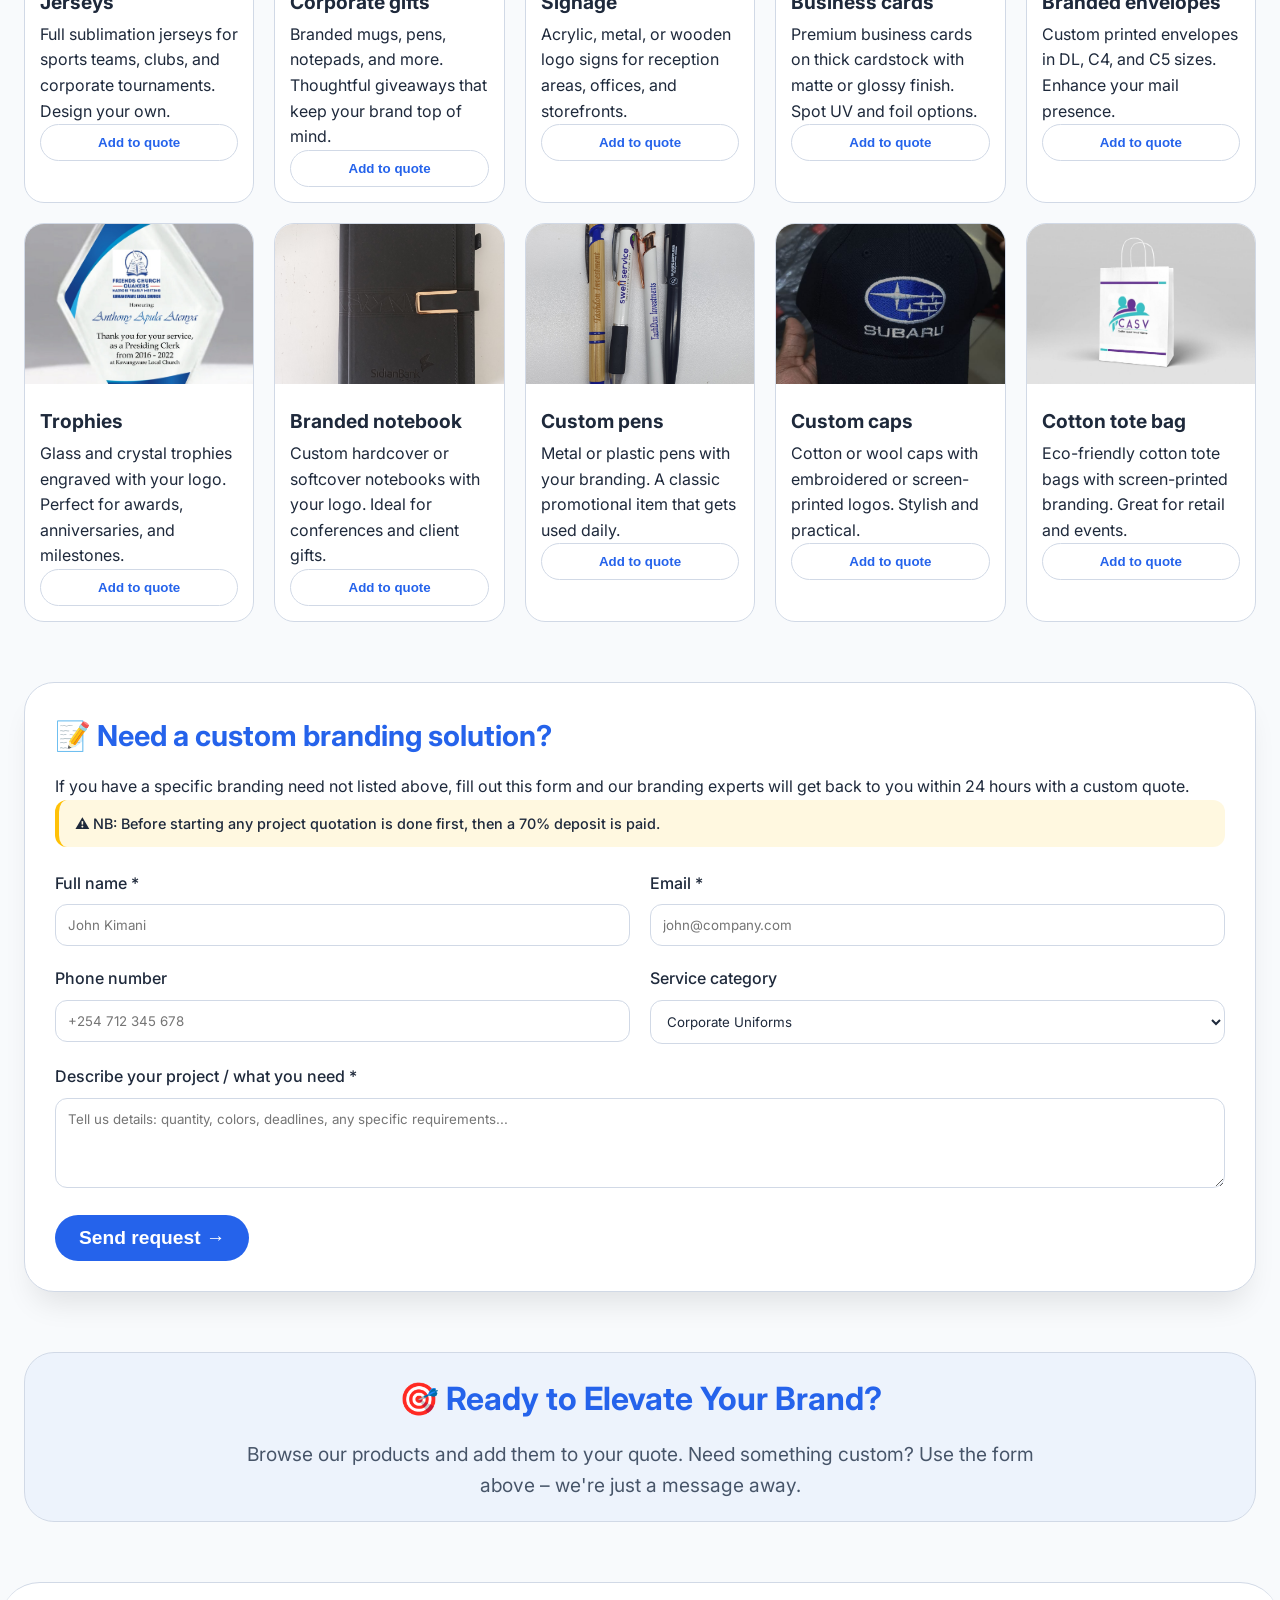
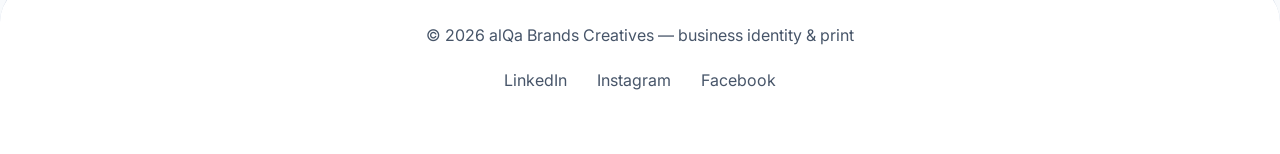
==== commit 51a55925: "necessary" ====
--- a/branding.html
+++ b/branding.html
@@ -3,7 +3,8 @@
 <head>
     <meta charset="UTF-8">
     <meta name="viewport" content="width=device-width, initial-scale=1.0, maximum-scale=1.0, user-scalable=yes">
-    <title>alQa Brands | Corporate Branding</title>
+    <title>Corporate Branding Services in Kenya | Uniforms, Signage & More | alQa Brands</title>
+    <meta name="description" content="Elevate your brand with expert corporate branding services in Kenya from alQa Brands Creatives. We create cohesive brand identities that make your business stand out. Contact us for custom branding solutions.">
     <link href="https://fonts.googleapis.com/css2?family=Inter:wght@300;400;500;600;700;800;900&display=swap" rel="stylesheet">
     <link href="style.css" rel="stylesheet">
     <style>
@@ -211,7 +212,7 @@
 
 <div class="container">
     <div class="persuasive">
-        <h3>🌟 Build a Brand That Lasts</h3>
+        <h3>🌟 Build a Brand That Lasts with our Corporate Branding Services</h3>
         <p>Your brand is more than a logo – it's the emotion people feel when they interact with your business. We create cohesive identities that build trust and recognition. From stationery to signage, we've got you covered.</p>
     </div>
 
